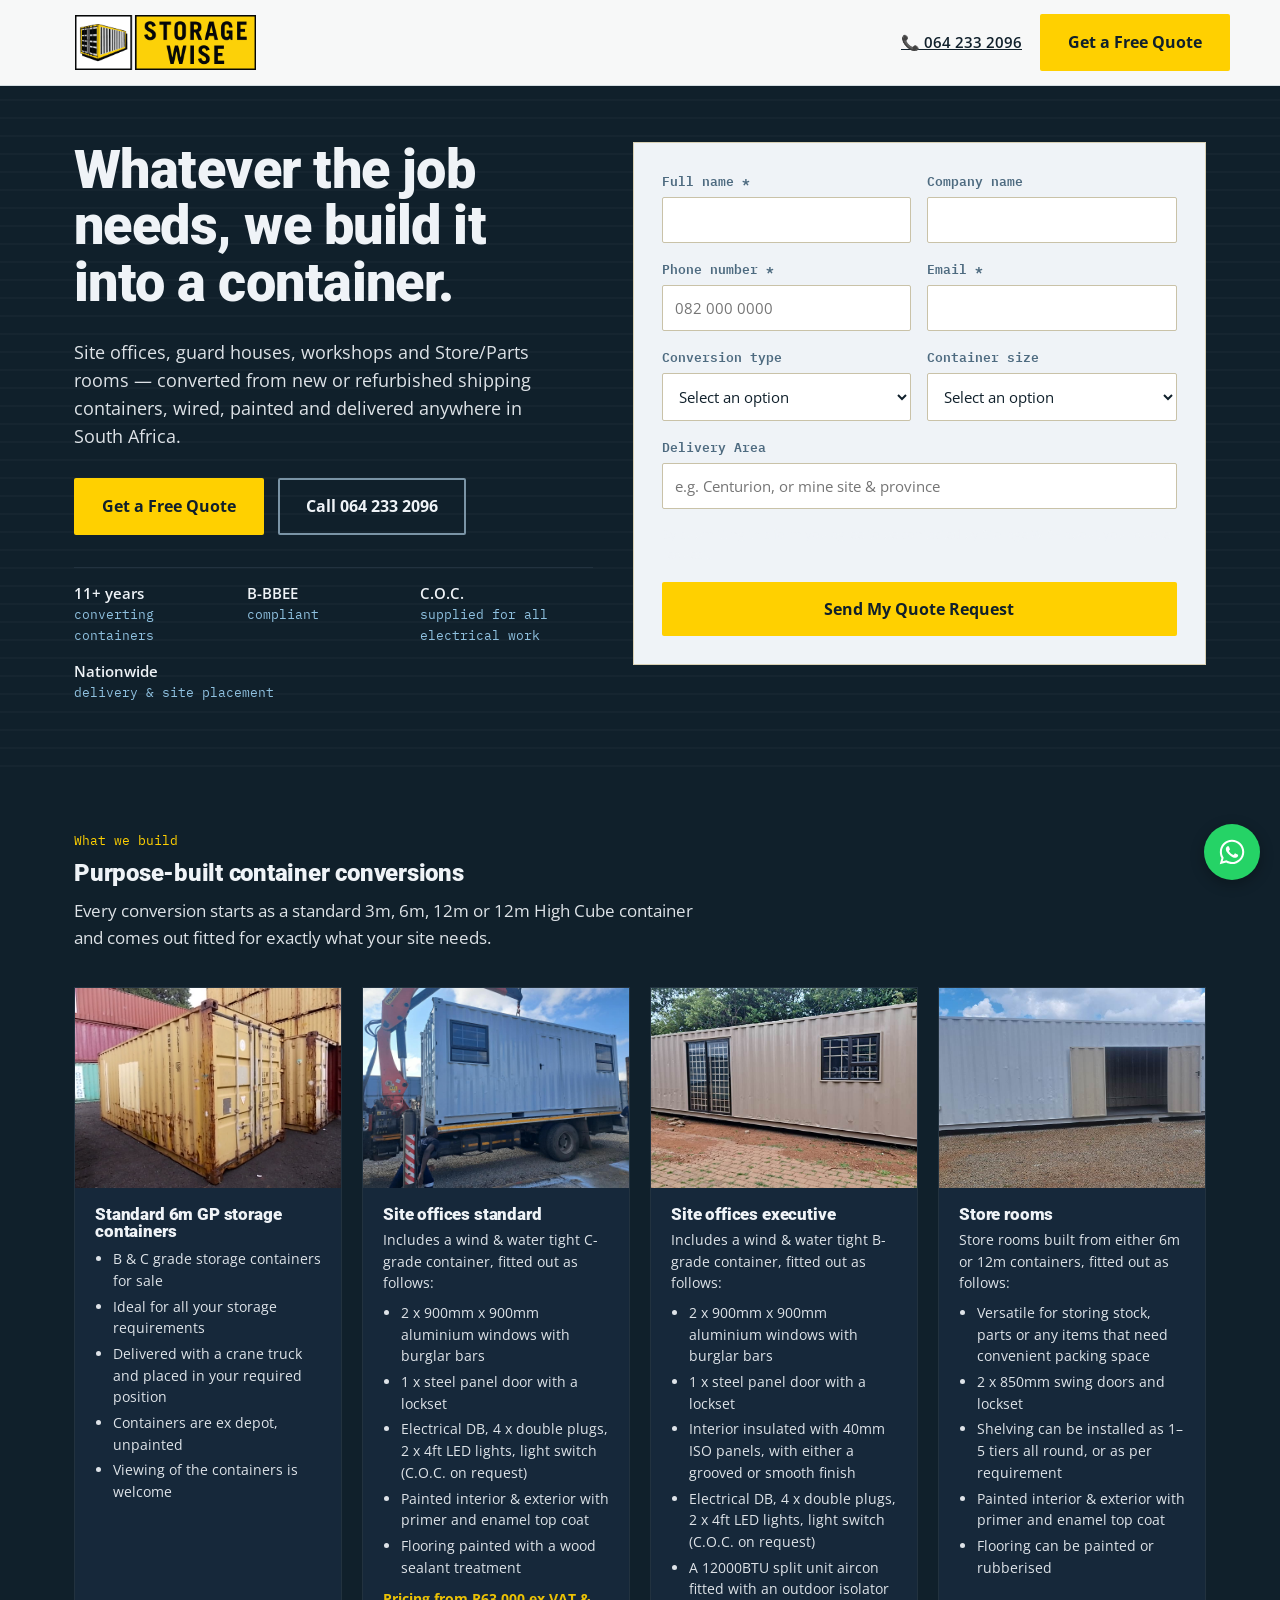
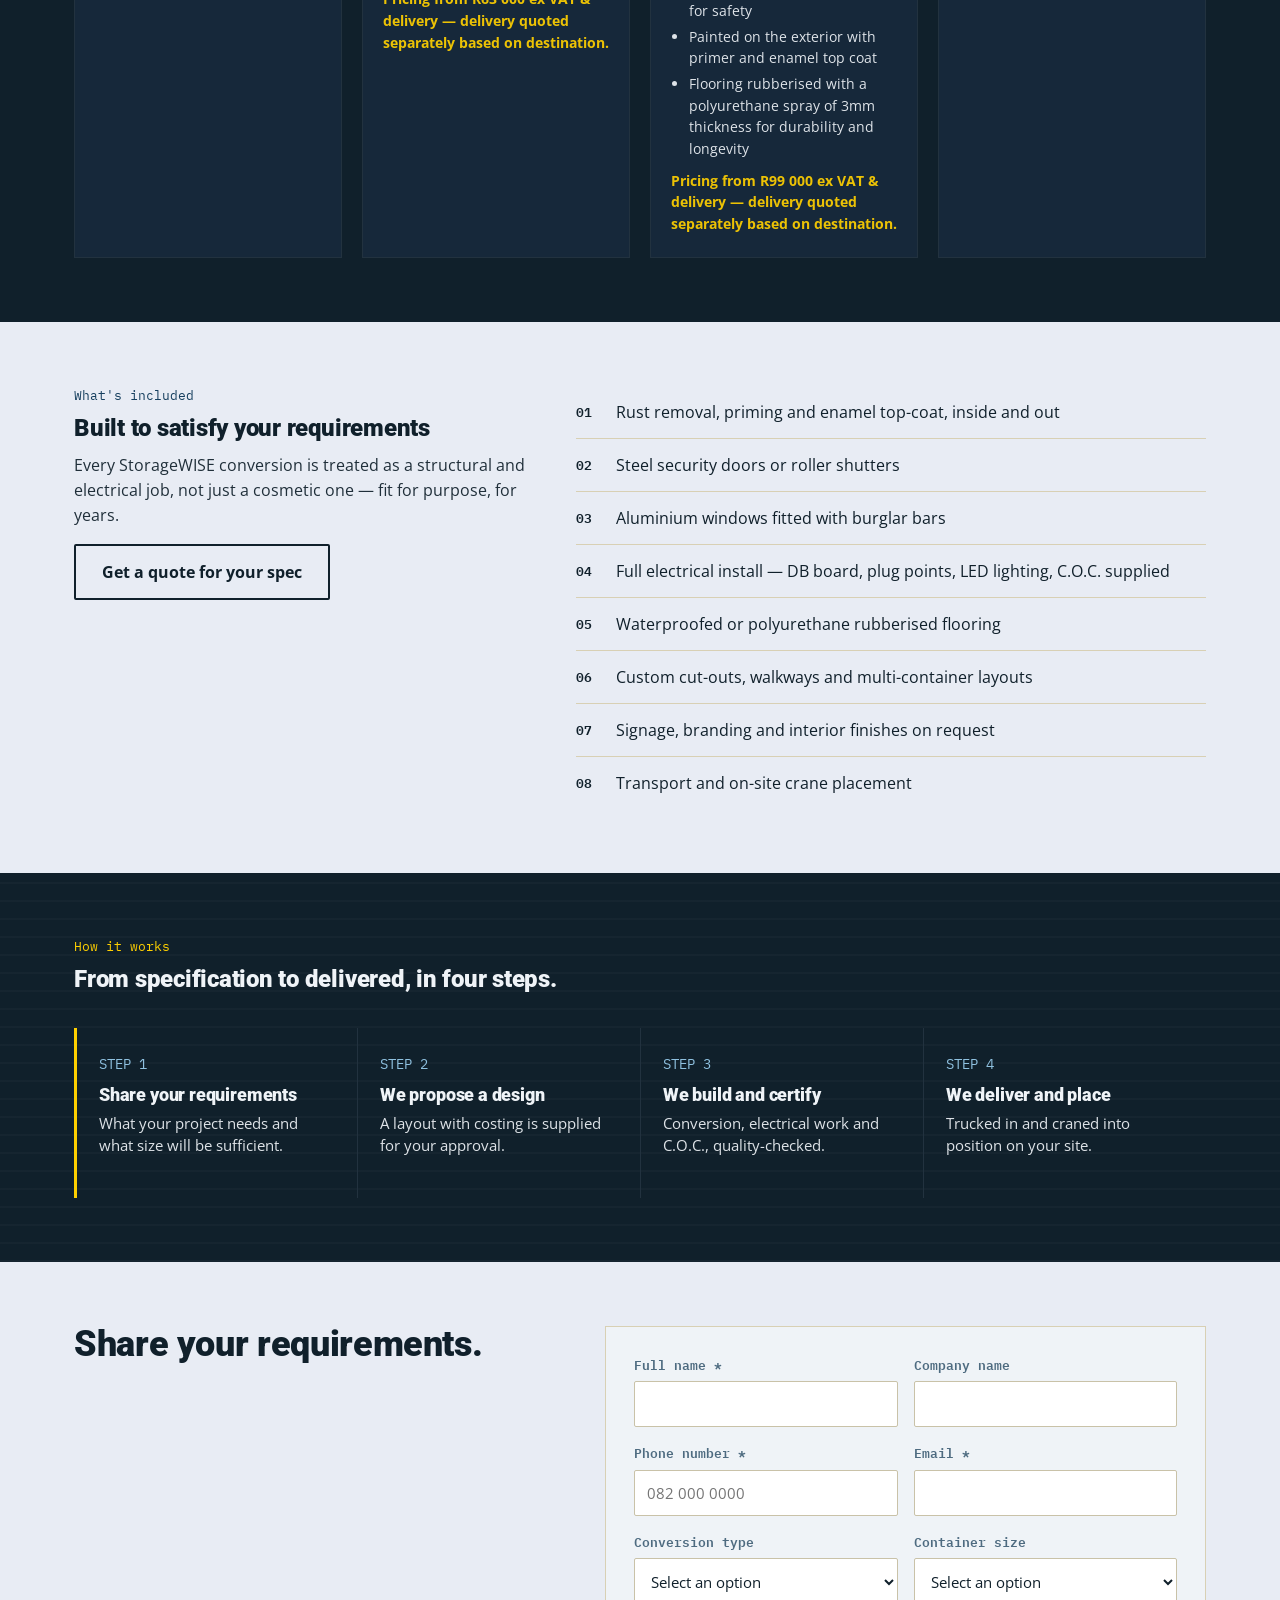
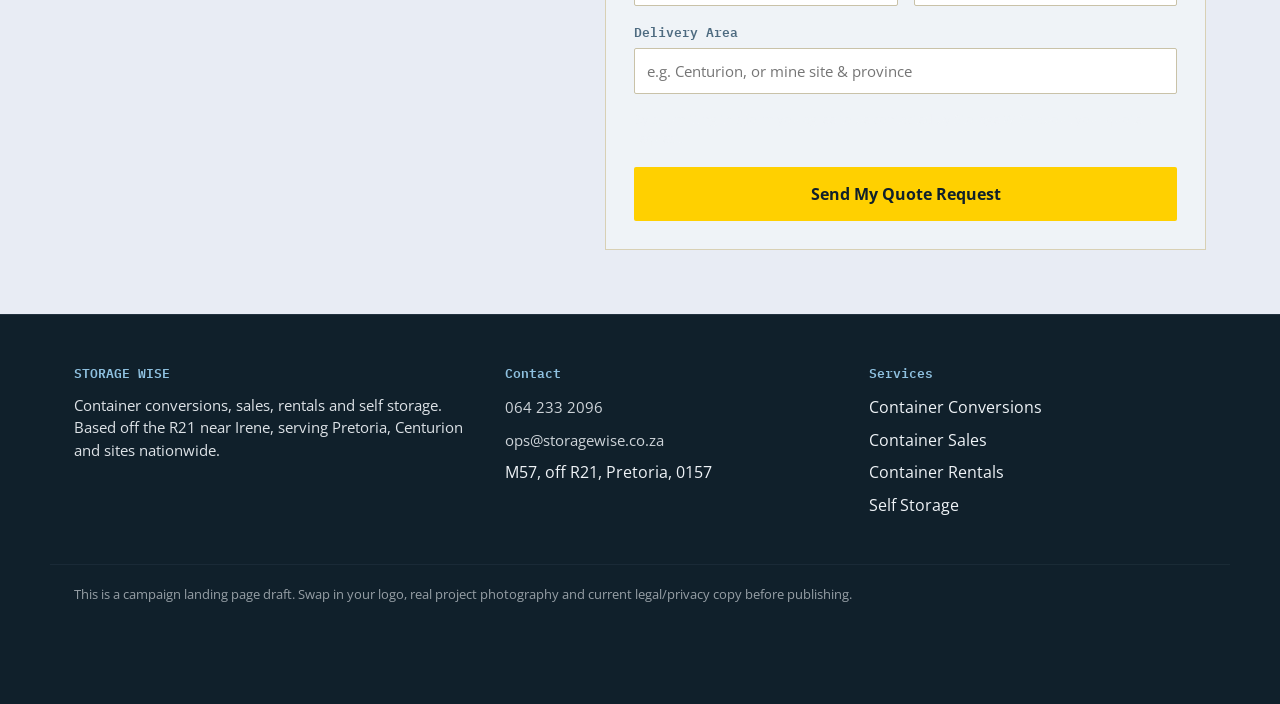
==== index.html @ 3b01842b "Trim meta description to 150 characters Keeps it within Google's display limit.  Co-Authored-By: Cla" ====
<!DOCTYPE html>
<html lang="en">
<head>
<meta charset="UTF-8">
<meta name="viewport" content="width=device-width, initial-scale=1.0">
<title>Container Conversions Pretoria & Nationwide | Storage WISE</title>
<meta name="description" content="Site offices, guard houses, workshops and Store/Parts rooms converted from shipping containers, wired, painted and delivered anywhere in South Africa.">

<!-- ============================================================
  GOOGLE ADS CONVERSION TRACKING — placeholder
  Replace AW-CONVERSION_ID / AW-CONVERSION_ID/LABEL with your real
  Google Ads tag before publishing. See fireConversion() in js/script.js.
============================================================= -->
<!--
<script async src="https://www.googletagmanager.com/gtag/js?id=AW-CONVERSION_ID"></script>
<script>
  window.dataLayer = window.dataLayer || [];
  function gtag(){dataLayer.push(arguments);}
  gtag('js', new Date());
  gtag('config', 'AW-CONVERSION_ID');
</script>
-->

<link rel="preconnect" href="https://fonts.googleapis.com">
<link rel="preconnect" href="https://fonts.gstatic.com" crossorigin>
<link href="https://fonts.googleapis.com/css2?family=Roboto:wght@400;700;900&family=Open+Sans:wght@400;500;600;700&family=IBM+Plex+Mono:wght@500;600&display=swap" rel="stylesheet">
<link rel="stylesheet" href="css/style.css">

<!-- Google Tag Manager -->
<script>(function(w,d,s,l,i){w[l]=w[l]||[];w[l].push({'gtm.start':
new Date().getTime(),event:'gtm.js'});var f=d.getElementsByTagName(s)[0],
j=d.createElement(s),dl=l!='dataLayer'?'&l='+l:'';j.async=true;j.src=
'https://www.googletagmanager.com/gtm.js?id='+i+dl;f.parentNode.insertBefore(j,f);
})(window,document,'script','dataLayer','GTM-NN87W8DM');</script>
<!-- End Google Tag Manager -->
</head>
<body>
<!-- Google Tag Manager (noscript) -->
<noscript><iframe src="https://www.googletagmanager.com/ns.html?id=GTM-NN87W8DM"
height="0" width="0" style="display:none;visibility:hidden"></iframe></noscript>
<!-- End Google Tag Manager (noscript) -->

<header>
  <div class="container nav-row">
    <img class="logo-img" src="assets/logo.webp" alt="Storage WISE" width="265" height="80">
    <div class="nav-actions">
      <a class="tel-link" href="tel:+27642332096">📞 064 233 2096</a>
      <a class="btn btn-primary" href="#quote">Get a Free Quote</a>
    </div>
  </div>
</header>

<main>
  <!-- ============ HERO ============ -->
  <section class="hero steel-texture">
    <div class="container hero-grid">
      <div>
        <h1>Whatever the job needs, we build it into a container.</h1>
        <p class="hero-sub">Site offices, guard houses, workshops and Store/Parts rooms — converted from new or refurbished shipping containers, wired, painted and delivered anywhere in South Africa.</p>
        <div class="hero-ctas">
          <a class="btn btn-primary" href="#quote">Get a Free Quote</a>
          <a class="btn btn-outline" href="tel:+27642332096">Call 064 233 2096</a>
        </div>
        <div class="trust-strip">
          <div class="trust-item"><strong>11+ years</strong>converting containers</div>
          <div class="trust-item"><strong>B-BBEE</strong>compliant</div>
          <div class="trust-item"><strong>C.O.C.</strong>supplied for all electrical work</div>
          <div class="trust-item"><strong>Nationwide</strong>delivery & site placement</div>
        </div>
      </div>

      <div class="hero-fade hero-form-wrap">
        <div class="form-card">
          <div id="formNotice-hero" class="form-notice" role="alert"></div>

          <form id="quoteForm-hero" class="quote-form" novalidate>
            <div class="form-row two">
              <div>
                <label for="fullName-hero">Full name *</label>
                <input type="text" id="fullName-hero" name="fullName" required autocomplete="name">
                <div class="field-error">Please enter your name.</div>
              </div>
              <div>
                <label for="company-hero">Company name</label>
                <input type="text" id="company-hero" name="company" autocomplete="organization">
              </div>
            </div>

            <div class="form-row two">
              <div>
                <label for="phone-hero">Phone number *</label>
                <input type="tel" id="phone-hero" name="phone" required autocomplete="tel" placeholder="082 000 0000">
                <div class="field-error">Please enter a phone number.</div>
              </div>
              <div>
                <label for="email-hero">Email *</label>
                <input type="email" id="email-hero" name="email" required autocomplete="email">
                <div class="field-error">Please enter a valid email address.</div>
              </div>
            </div>

            <div class="form-row two">
              <div>
                <label for="conversionType-hero">Conversion type</label>
                <select id="conversionType-hero" name="conversionType">
                  <option value="">Select an option</option>
                  <option>Site Office</option>
                  <option>Ablution Block</option>
                  <option>Guard House</option>
                  <option>Accommodation Unit</option>
                  <option>Workshop / Store Room</option>
                  <option>Shop / Kiosk</option>
                  <option>Other / Not sure yet</option>
                </select>
              </div>
              <div>
                <label for="containerSize-hero">Container size</label>
                <select id="containerSize-hero" name="containerSize">
                  <option value="">Select an option</option>
                  <option>3m</option>
                  <option>6m</option>
                  <option>12m</option>
                  <option>12m High Cube</option>
                  <option>Not sure yet</option>
                </select>
              </div>
            </div>

            <div class="form-row">
              <div>
                <label for="location-hero">Delivery Area</label>
                <input type="text" id="location-hero" name="location" placeholder="e.g. Centurion, or mine site & province">
              </div>
            </div>

            <p class="form-consent">By submitting this form you agree to be contacted by Storage WISE about your quote request.</p>
            <button type="submit" id="quoteSubmitBtn-hero" class="btn btn-primary btn-block">Send My Quote Request</button>
          </form>
        </div>
      </div>
    </div>
  </section>

  <!-- ============ WHAT WE CONVERT ============ -->
  <section id="conversions">
    <div class="container">
      <div class="section-head">
        <span class="eyebrow-note">What we build</span>
        <h2>Purpose-built container conversions</h2>
        <p>Every conversion starts as a standard 3m, 6m, 12m or 12m High Cube container and comes out fitted for exactly what your site needs.</p>
      </div>
    </div>
    <div class="container">
      <div class="work-grid">
        <div class="work-card">
          <div class="work-thumb">
            <img src="assets/work-standard-gp-containers.jpg" alt="Two standard 20ft GP shipping containers in unpainted, ex-depot condition on a storage yard" loading="lazy">
          </div>
          <div class="work-body">
            <h3>Standard 6m GP storage containers</h3>
            <ul>
              <li>B & C grade storage containers for sale</li>
              <li>Ideal for all your storage requirements</li>
              <li>Delivered with a crane truck and placed in your required position</li>
              <li>Containers are ex depot, unpainted</li>
              <li>Viewing of the containers is welcome</li>
            </ul>
          </div>
        </div>
        <div class="work-card">
          <div class="work-thumb">
            <img src="assets/work-site-office-standard.jpg" alt="White painted shipping container site office being lifted off a delivery truck by a crane" loading="lazy">
          </div>
          <div class="work-body">
            <h3>Site offices standard</h3>
            <p>Includes a wind & water tight C-grade container, fitted out as follows:</p>
            <ul>
              <li>2 x 900mm x 900mm aluminium windows with burglar bars</li>
              <li>1 x steel panel door with a lockset</li>
              <li>Electrical DB, 4 x double plugs, 2 x 4ft LED lights, light switch (C.O.C. on request)</li>
              <li>Painted interior & exterior with primer and enamel top coat</li>
              <li>Flooring painted with a wood sealant treatment</li>
            </ul>
            <p class="work-price">Pricing from R63 000 ex VAT & delivery — delivery quoted separately based on destination.</p>
          </div>
        </div>
        <div class="work-card">
          <div class="work-thumb">
            <img src="assets/work-12m-site-office-executive.jpg" alt="Painted 12m shipping container site office with sliding patio doors and barred windows" loading="lazy">
          </div>
          <div class="work-body">
            <h3>Site offices executive</h3>
            <p>Includes a wind & water tight B-grade container, fitted out as follows:</p>
            <ul>
              <li>2 x 900mm x 900mm aluminium windows with burglar bars</li>
              <li>1 x steel panel door with a lockset</li>
              <li>Interior insulated with 40mm ISO panels, with either a grooved or smooth finish</li>
              <li>Electrical DB, 4 x double plugs, 2 x 4ft LED lights, light switch (C.O.C. on request)</li>
              <li>A 12000BTU split unit aircon fitted with an outdoor isolator for safety</li>
              <li>Painted on the exterior with primer and enamel top coat</li>
              <li>Flooring rubberised with a polyurethane spray of 3mm thickness for durability and longevity</li>
            </ul>
            <p class="work-price">Pricing from R99 000 ex VAT & delivery — delivery quoted separately based on destination.</p>
          </div>
        </div>
        <div class="work-card">
          <div class="work-thumb">
            <img src="assets/work-store-rooms.jpg" alt="Shipping container store room with double swing doors open, showing the empty interior" loading="lazy">
          </div>
          <div class="work-body">
            <h3>Store rooms</h3>
            <p>Store rooms built from either 6m or 12m containers, fitted out as follows:</p>
            <ul>
              <li>Versatile for storing stock, parts or any items that need convenient packing space</li>
              <li>2 x 850mm swing doors and lockset</li>
              <li>Shelving can be installed as 1–5 tiers all round, or as per requirement</li>
              <li>Painted interior & exterior with primer and enamel top coat</li>
              <li>Flooring can be painted or rubberised</li>
            </ul>
          </div>
        </div>
      </div>
    </div>
  </section>

  <!-- ============ WHAT'S INCLUDED ============ -->
  <section class="on-panel">
    <div class="container spec-wrap">
      <div>
        <span class="eyebrow-note">What's included</span>
        <h2>Built to satisfy your requirements</h2>
        <p>Every StorageWISE conversion is treated as a structural and electrical job, not just a cosmetic one — fit for purpose, for years.</p>
        <a class="btn btn-outline-dark" href="#quote">Get a quote for your spec</a>
      </div>
      <ul class="spec-list">
        <li><span class="spec-num">01</span> Rust removal, priming and enamel top-coat, inside and out</li>
        <li><span class="spec-num">02</span> Steel security doors or roller shutters</li>
        <li><span class="spec-num">03</span> Aluminium windows fitted with burglar bars</li>
        <li><span class="spec-num">04</span> Full electrical install — DB board, plug points, LED lighting, C.O.C. supplied</li>
        <li><span class="spec-num">05</span> Waterproofed or polyurethane rubberised flooring</li>
        <li><span class="spec-num">06</span> Custom cut-outs, walkways and multi-container layouts</li>
        <li><span class="spec-num">07</span> Signage, branding and interior finishes on request</li>
        <li><span class="spec-num">08</span> Transport and on-site crane placement</li>
      </ul>
    </div>
  </section>

  <!-- ============ PROCESS ============ -->
  <section class="steel-texture">
    <div class="container">
      <div class="section-head">
        <span class="eyebrow-note">How it works</span>
        <h2>From specification to delivered, in four steps.</h2>
      </div>
    </div>
    <div class="container">
      <div class="process-strip">
        <div class="process-step">
          <span class="process-num">STEP 1</span>
          <h3>Share your requirements</h3>
          <p>What your project needs and what size will be sufficient.</p>
        </div>
        <div class="process-step">
          <span class="process-num">STEP 2</span>
          <h3>We propose a design</h3>
          <p>A layout with costing is supplied for your approval.</p>
        </div>
        <div class="process-step">
          <span class="process-num">STEP 3</span>
          <h3>We build and certify</h3>
          <p>Conversion, electrical work and C.O.C., quality-checked.</p>
        </div>
        <div class="process-step">
          <span class="process-num">STEP 4</span>
          <h3>We deliver and place</h3>
          <p>Trucked in and craned into position on your site.</p>
        </div>
      </div>
    </div>
  </section>

  <!-- ============ LEAD FORM ============ -->
  <section class="quote-section" id="quote">
    <div class="container quote-wrap">
      <div class="quote-copy">
        <h2>Share your requirements.</h2>
      </div>

      <div class="form-card">
        <div id="formNotice" class="form-notice" role="alert"></div>

        <form id="quoteForm" class="quote-form" novalidate>
          <div class="form-row two">
            <div>
              <label for="fullName">Full name *</label>
              <input type="text" id="fullName" name="fullName" required autocomplete="name">
              <div class="field-error">Please enter your name.</div>
            </div>
            <div>
              <label for="company">Company name</label>
              <input type="text" id="company" name="company" autocomplete="organization">
            </div>
          </div>

          <div class="form-row two">
            <div>
              <label for="phone">Phone number *</label>
              <input type="tel" id="phone" name="phone" required autocomplete="tel" placeholder="082 000 0000">
              <div class="field-error">Please enter a phone number.</div>
            </div>
            <div>
              <label for="email">Email *</label>
              <input type="email" id="email" name="email" required autocomplete="email">
              <div class="field-error">Please enter a valid email address.</div>
            </div>
          </div>

          <div class="form-row two">
            <div>
              <label for="conversionType">Conversion type</label>
              <select id="conversionType" name="conversionType">
                <option value="">Select an option</option>
                <option>Site Office</option>
                <option>Ablution Block</option>
                <option>Guard House</option>
                <option>Accommodation Unit</option>
                <option>Workshop / Store Room</option>
                <option>Shop / Kiosk</option>
                <option>Other / Not sure yet</option>
              </select>
            </div>
            <div>
              <label for="containerSize">Container size</label>
              <select id="containerSize" name="containerSize">
                <option value="">Select an option</option>
                <option>3m</option>
                <option>6m</option>
                <option>12m</option>
                <option>12m High Cube</option>
                <option>Not sure yet</option>
              </select>
            </div>
          </div>

          <div class="form-row">
            <div>
              <label for="location">Delivery Area</label>
              <input type="text" id="location" name="location" placeholder="e.g. Centurion, or mine site & province">
            </div>
          </div>

          <p class="form-consent">By submitting this form you agree to be contacted by Storage WISE about your quote request.</p>
          <button type="submit" id="quoteSubmitBtn" class="btn btn-primary btn-block">Send My Quote Request</button>
        </form>
      </div>
    </div>
  </section>
</main>

<footer>
  <div class="container foot-grid">
    <div>
      <h4>STORAGE WISE</h4>
      <p>Container conversions, sales, rentals and self storage. Based off the R21 near Irene, serving Pretoria, Centurion and sites nationwide.</p>
    </div>
    <div>
      <h4>Contact</h4>
      <ul class="foot-links">
        <li><a href="tel:+27642332096">064 233 2096</a></li>
        <li><a href="mailto:ops@storagewise.co.za">ops@storagewise.co.za</a></li>
        <li>M57, off R21, Pretoria, 0157</li>
      </ul>
    </div>
    <div>
      <h4>Services</h4>
      <ul class="foot-links">
        <li>Container Conversions</li>
        <li>Container Sales</li>
        <li>Container Rentals</li>
        <li>Self Storage</li>
      </ul>
    </div>
  </div>
  <div class="container foot-bottom">
    This is a campaign landing page draft. Swap in your logo, real project photography and current legal/privacy copy before publishing.
  </div>
</footer>

<div class="mobile-bar">
  <a class="call" href="tel:+27642332096">📞 Call Now</a>
  <a class="quote" href="#quote">Get a Free Quote</a>
</div>

<a class="whatsapp-float" href="https://wa.me/27642332096" target="_blank" rel="noopener" aria-label="Chat with us on WhatsApp">
  <svg viewBox="0 0 448 512" xmlns="http://www.w3.org/2000/svg" aria-hidden="true"><path fill="#fff" d="M380.9 97.1C339 55.1 283.2 32 223.9 32c-122.4 0-222 99.6-222 222 0 39.1 10.2 77.3 29.6 111L0 480l117.7-30.9c32.4 17.7 68.9 27 106.1 27h.1c122.3 0 224.1-99.6 224.1-222 0-59.3-25.2-115-67.1-157zm-157 341.6c-33.2 0-65.7-8.9-94-25.7l-6.7-4-69.8 18.3L72 359.2l-4.4-7c-18.5-29.4-28.2-63.3-28.2-98.2 0-101.7 82.8-184.5 184.6-184.5 49.3 0 95.6 19.2 130.4 54.1 34.8 34.9 56.2 81.2 56.1 130.5 0 101.8-84.9 184.6-186.6 184.6zm101.2-138.2c-5.5-2.8-32.8-16.2-37.9-18-5.1-1.9-8.8-2.8-12.5 2.8-3.7 5.6-14.3 18-17.6 21.8-3.2 3.7-6.5 4.2-12 1.4-32.6-16.3-54-29.1-75.5-66-5.7-9.8 5.7-9.1 16.3-30.3 1.8-3.7 .9-6.9-.5-9.7-1.4-2.8-12.5-30.1-17.1-41.2-4.5-10.8-9.1-9.3-12.5-9.5-3.2-.2-6.9-.2-10.6-.2-3.7 0-9.7 1.4-14.8 6.9-5.1 5.6-19.4 19-19.4 46.3 0 27.3 19.9 53.7 22.6 57.4 2.8 3.7 39.1 59.7 94.8 83.8 35.2 15.2 49 16.5 66.6 13.9 10.7-1.6 32.8-13.4 37.4-26.4 4.6-13 4.6-24.1 3.2-26.4-1.3-2.5-5-3.9-10.5-6.6z"/></svg>
</a>

<script src="js/script.js"></script>

</body>
</html>
---- css/style.css ----
:root{
  --ink:#10202B;
  --ink-2:#16283A;
  --steel:#4E6B80;
  --steel-line:#7A94A6;
  --panel:#E8ECF4;
  --panel-2:#D5DEE2;
  --brand:#FFD000;
  --brand-dark:#163F5E;
  --error:#B3261E;
  --line-dark:#22323F;
  --accent:#8FC1E0;
  --cream:#EFF3F7;
  --ok:#3C7A4E;
  --font-display:'Roboto', sans-serif;
  --font-body:'Open Sans', sans-serif;
  --font-mono:'IBM Plex Mono', monospace;
  --radius:2px;
}
*{box-sizing:border-box;}
html{scroll-behavior:smooth;}
@media (prefers-reduced-motion: reduce){
  html{scroll-behavior:auto;}
  *{animation-duration:0.001ms !important; animation-iteration-count:1 !important; transition-duration:0.001ms !important;}
}
body{
  margin:0;
  background:var(--ink);
  color:var(--cream);
  font-family:var(--font-body);
  line-height:1.55;
  -webkit-font-smoothing:antialiased;
}
img,svg{max-width:100%; display:block;}
a{color:inherit;}
h1,h2,h3{
  font-family:var(--font-display);
  font-weight:900;
  line-height:1.05;
  letter-spacing:-0.01em;
  margin:0 0 0.5em;
  color:var(--cream);
}
p{margin:0 0 1em; color:var(--cream); opacity:0.92;}
.container{max-width:1180px; margin:0 auto; padding:0 24px;}
.dark p{color:var(--cream);}
.on-panel h1,.on-panel h2,.on-panel h3,.on-panel p,.on-panel li,.on-panel label,.on-panel span{color:var(--ink);}
.on-panel{background:var(--panel); color:var(--ink);}

.steel-texture{
  background-image:
    repeating-linear-gradient(0deg, rgba(255,255,255,0.025) 0 2px, transparent 2px 18px);
}

.mono{font-family:var(--font-mono); letter-spacing:0.01em;}
.btn{
  display:inline-flex; align-items:center; justify-content:center; gap:8px;
  font-family:var(--font-body); font-weight:700; font-size:16px;
  padding:14px 26px; border-radius:var(--radius); border:2px solid transparent;
  cursor:pointer; text-decoration:none; transition:transform .12s ease, background .15s ease;
}
.btn:active{transform:translateY(1px);}
.btn:disabled{opacity:0.65; cursor:not-allowed;}
.btn-primary{background:var(--brand); color:var(--ink);}
.btn-primary:hover{background:#E6B800; color:var(--ink);}
.btn-outline{background:transparent; color:var(--cream); border-color:var(--steel-line);}
.btn-outline:hover{border-color:var(--accent); color:var(--accent);}
.btn-outline-dark{background:transparent; color:var(--ink); border-color:var(--ink);}
.btn-outline-dark:hover{background:var(--ink); color:var(--cream);}
.btn-block{width:100%;}

/* ---------- header ---------- */
header{
  position:sticky; top:0; z-index:50;
  background:rgba(255,255,255,0.97); backdrop-filter:blur(6px);
  border-bottom:1px solid var(--panel-2);
  box-shadow:0 1px 0 rgba(16,32,43,0.04);
}
.nav-row{display:flex; align-items:center; justify-content:space-between; padding:14px 0;}
.logo-img{height:54.74px; width:auto; display:block; padding-left:25px;}
.nav-actions{display:flex; align-items:center; gap:18px;}
.tel-link{display:none; font-weight:600; font-size:15px; white-space:nowrap; color:var(--ink);}
@media(min-width:720px){ .tel-link{display:inline-flex; align-items:center; gap:8px;} }

/* ---------- hero ---------- */
.hero{padding:56px 0 64px; position:relative; overflow:hidden;}
.hero-grid{display:grid; grid-template-columns:1fr; gap:40px; align-items:start;}
@media(min-width:900px){ .hero-grid{grid-template-columns:0.95fr 1.05fr; gap:40px;} }
.hero h1{font-size:clamp(32px,5vw,54px); max-width:14ch;}
.hero-sub{font-size:18px; max-width:46ch; margin-bottom:28px;}
.hero-ctas{display:flex; flex-wrap:wrap; gap:14px; margin-bottom:32px;}
.trust-strip{display:flex; flex-wrap:wrap; gap:0; border-top:1px solid var(--line-dark);}
.trust-item{
  flex:1 1 150px; padding:14px 16px 0 0; font-size:13px; color:var(--accent);
  font-family:var(--font-mono); text-transform:none;
}
.trust-item strong{display:block; color:var(--cream); font-family:var(--font-body); font-size:15px; font-weight:600;}

.hero-fade{opacity:0; animation:fadein .8s ease forwards .1s;}
.hero-form-wrap .form-card{margin:0;}
.hero-form-wrap .form-card h3{color:var(--ink);}
@keyframes fadein{ to{ opacity:1; } }

/* ---------- section basics ---------- */
section{padding:64px 0;}
.section-head{max-width:640px; margin-bottom:36px;}
.section-head p{font-size:17px;}
.eyebrow-note{font-family:var(--font-mono); font-size:13px; color:var(--brand); display:block; margin-bottom:10px;}
.on-panel .eyebrow-note{color:var(--brand-dark);}

/* ---------- spec / included ---------- */
.spec-wrap{display:grid; grid-template-columns:1fr; gap:36px;}
@media(min-width:860px){ .spec-wrap{grid-template-columns:0.85fr 1.15fr;} }
.spec-list{list-style:none; margin:0; padding:0; display:grid; gap:0;}
.spec-list li{
  display:flex; gap:14px; align-items:flex-start;
  padding:14px 0; border-bottom:1px solid #d8d0b4;
  font-size:15.5px;
}
.spec-list li:last-child{border-bottom:none;}
.spec-num{font-family:var(--font-mono); color:var(--brand-dark); font-weight:600; font-size:13px; min-width:26px; padding-top:2px;}

/* ---------- process ---------- */
.process-strip{display:grid; grid-template-columns:1fr; gap:0;}
@media(min-width:800px){ .process-strip{grid-template-columns:repeat(4,1fr);} }
.process-step{
  padding:26px 22px; border-left:3px solid var(--brand);
  border-top:1px solid var(--line-dark);
}
@media(min-width:800px){
  .process-step{border-top:none;}
  .process-step + .process-step{border-left:1px solid var(--line-dark); }
  .process-step:first-child{border-left:3px solid var(--brand);}
}
.process-num{font-family:var(--font-mono); font-size:14px; color:var(--accent); display:block; margin-bottom:10px;}
.process-step h3{font-size:18px; margin-bottom:8px;}
.process-step p{font-size:14.5px;}

/* ---------- recent work ---------- */
.work-grid{display:grid; grid-template-columns:repeat(auto-fit,minmax(240px,1fr)); gap:20px;}
.work-card{background:var(--ink-2); border:1px solid var(--line-dark);}
.work-thumb{aspect-ratio:4/3; position:relative;}
.work-thumb svg{width:100%; height:100%;}
.work-thumb img{width:100%; height:100%; object-fit:cover;}
.work-body{padding:18px 20px 22px;}
.work-body h3{font-size:16.5px; margin-bottom:6px;}
.work-body p{font-size:14px; margin-bottom:0;}
.work-body p + p{margin-top:10px;}
.work-body ul{margin:8px 0 10px; padding-left:18px; font-size:14px;}
.work-body ul li{margin-bottom:4px; opacity:0.92;}
.work-price{color:var(--brand); font-weight:700; font-size:14px !important;}
.work-note{font-size:13px; opacity:0.65; margin-top:22px;}

/* ---------- quote / lead form ---------- */
.quote-section{background:var(--panel); color:var(--ink);}
.quote-wrap{display:grid; grid-template-columns:1fr; gap:40px;}
@media(min-width:900px){ .quote-wrap{grid-template-columns:0.9fr 1.1fr;} }
.quote-copy h2{font-size:clamp(26px,3.4vw,36px); color:var(--ink);}

.form-card{background:var(--cream); border:1px solid #d8d0b4; padding:28px;}
.form-row{display:grid; grid-template-columns:1fr; gap:16px; margin-bottom:16px;}
@media(min-width:560px){ .form-row.two{grid-template-columns:1fr 1fr;} }
label{display:block; font-size:13px; font-weight:600; margin-bottom:6px; font-family:var(--font-mono); color:var(--steel);}
input, select, textarea{
  width:100%; font-family:var(--font-body); font-size:15px; padding:12px 12px;
  border:1.5px solid #c9c2a8; background:#fff; color:var(--ink);
  border-radius:var(--radius);
}
input:focus, select:focus, textarea:focus{outline:2px solid var(--brand); outline-offset:1px; border-color:var(--brand);}
textarea{resize:vertical; min-height:88px;}
.form-consent{font-size:12.5px; opacity:0.75; margin:14px 0 18px;}
.field-error{color:var(--error); font-size:12.5px; margin-top:5px; display:none;}
.invalid{border-color:var(--error) !important;}
.invalid + .field-error{display:block;}
.form-notice{
  display:none; font-size:14px; padding:12px 14px; margin-bottom:16px;
  border-radius:var(--radius); border:1.5px solid var(--error); color:var(--error); background:#fbeceb;
}
/* ---------- thank-you page ---------- */
.thank-you-section{min-height:56vh; display:flex; align-items:center;}
.thank-you-section .container{text-align:center;}
.thank-you-section h1{font-size:clamp(32px,5vw,48px);}
.thank-you-section p{font-size:18px; max-width:46ch; margin:0 auto 32px;}

/* ---------- footer ---------- */
footer{padding:48px 0 100px; border-top:1px solid var(--line-dark);}
.foot-grid{display:grid; grid-template-columns:1fr; gap:26px;}
@media(min-width:700px){ .foot-grid{grid-template-columns:1.2fr 1fr 1fr;} }
.foot-grid h4{font-family:var(--font-mono); font-size:13px; color:var(--accent); margin:0 0 12px; font-weight:600;}
.foot-grid p, .foot-grid a{font-size:14.5px;}
.foot-links{list-style:none; margin:0; padding:0;}
.foot-links li{margin-bottom:8px;}
.foot-links a{text-decoration:none; opacity:0.85;}
.foot-links a:hover{opacity:1; color:var(--accent);}
.foot-bottom{margin-top:38px; padding-top:20px; border-top:1px solid var(--line-dark); font-size:12.5px; opacity:0.6;}

/* ---------- sticky mobile bar ---------- */
.mobile-bar{
  position:fixed; bottom:0; left:0; right:0; z-index:60;
  display:grid; grid-template-columns:1fr 1fr; gap:1px;
  background:var(--line-dark);
}
.mobile-bar a{padding:15px 10px; text-align:center; font-weight:700; font-size:14.5px; text-decoration:none;}
.mobile-bar .call{background:var(--ink-2); color:var(--cream);}
.mobile-bar .quote{background:var(--brand); color:var(--ink);}
@media(min-width:760px){ .mobile-bar{display:none;} }
body{padding-bottom:56px;}
@media(min-width:760px){ body{padding-bottom:0;} }

/* ---------- whatsapp float ---------- */
.whatsapp-float{
  position:fixed; right:20px; bottom:20px; z-index:70;
  width:56px; height:56px; border-radius:50%;
  background:#25D366; display:flex; align-items:center; justify-content:center;
  box-shadow:0 4px 14px rgba(0,0,0,0.3);
  transition:transform .15s ease;
}
.whatsapp-float:hover{ transform:scale(1.06); }
.whatsapp-float svg{width:28px; height:28px;}
@media(max-width:759px){ .whatsapp-float{ right:16px; bottom:76px; width:50px; height:50px;} .whatsapp-float svg{width:25px; height:25px;} }
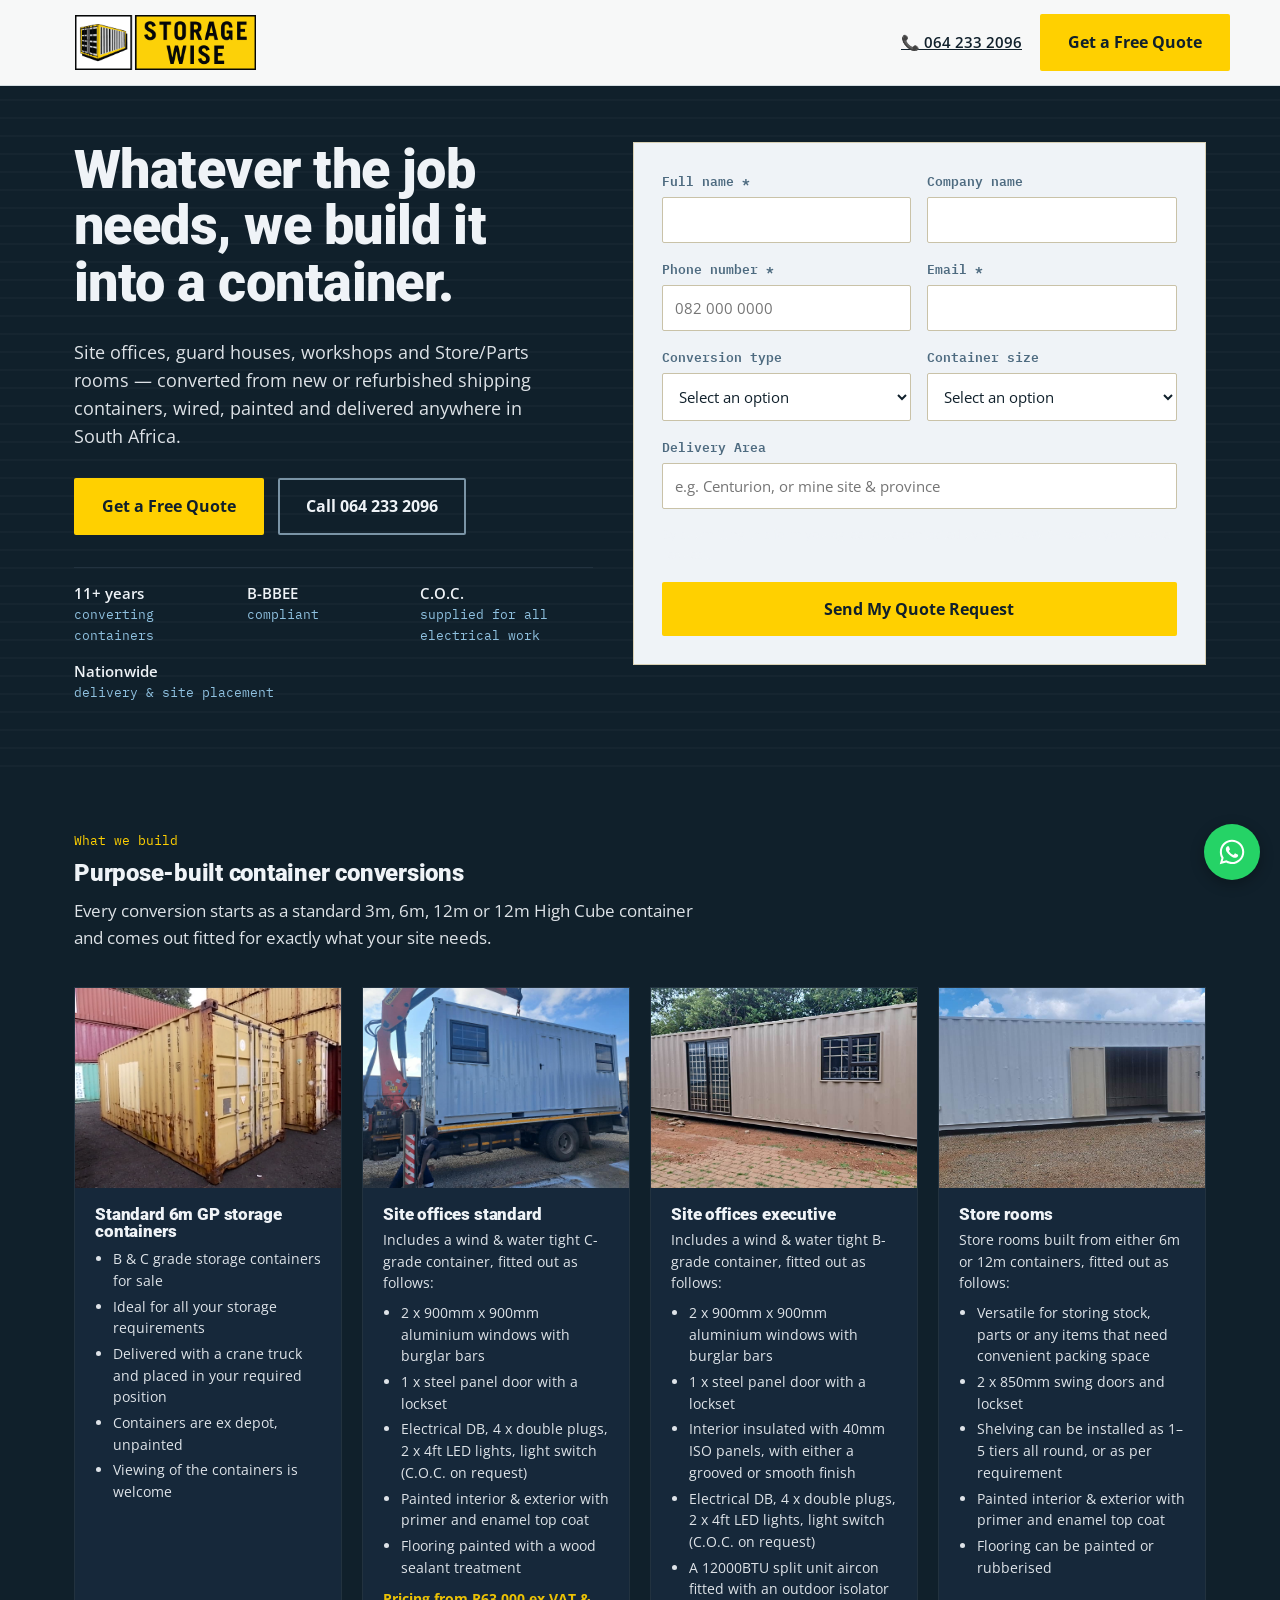
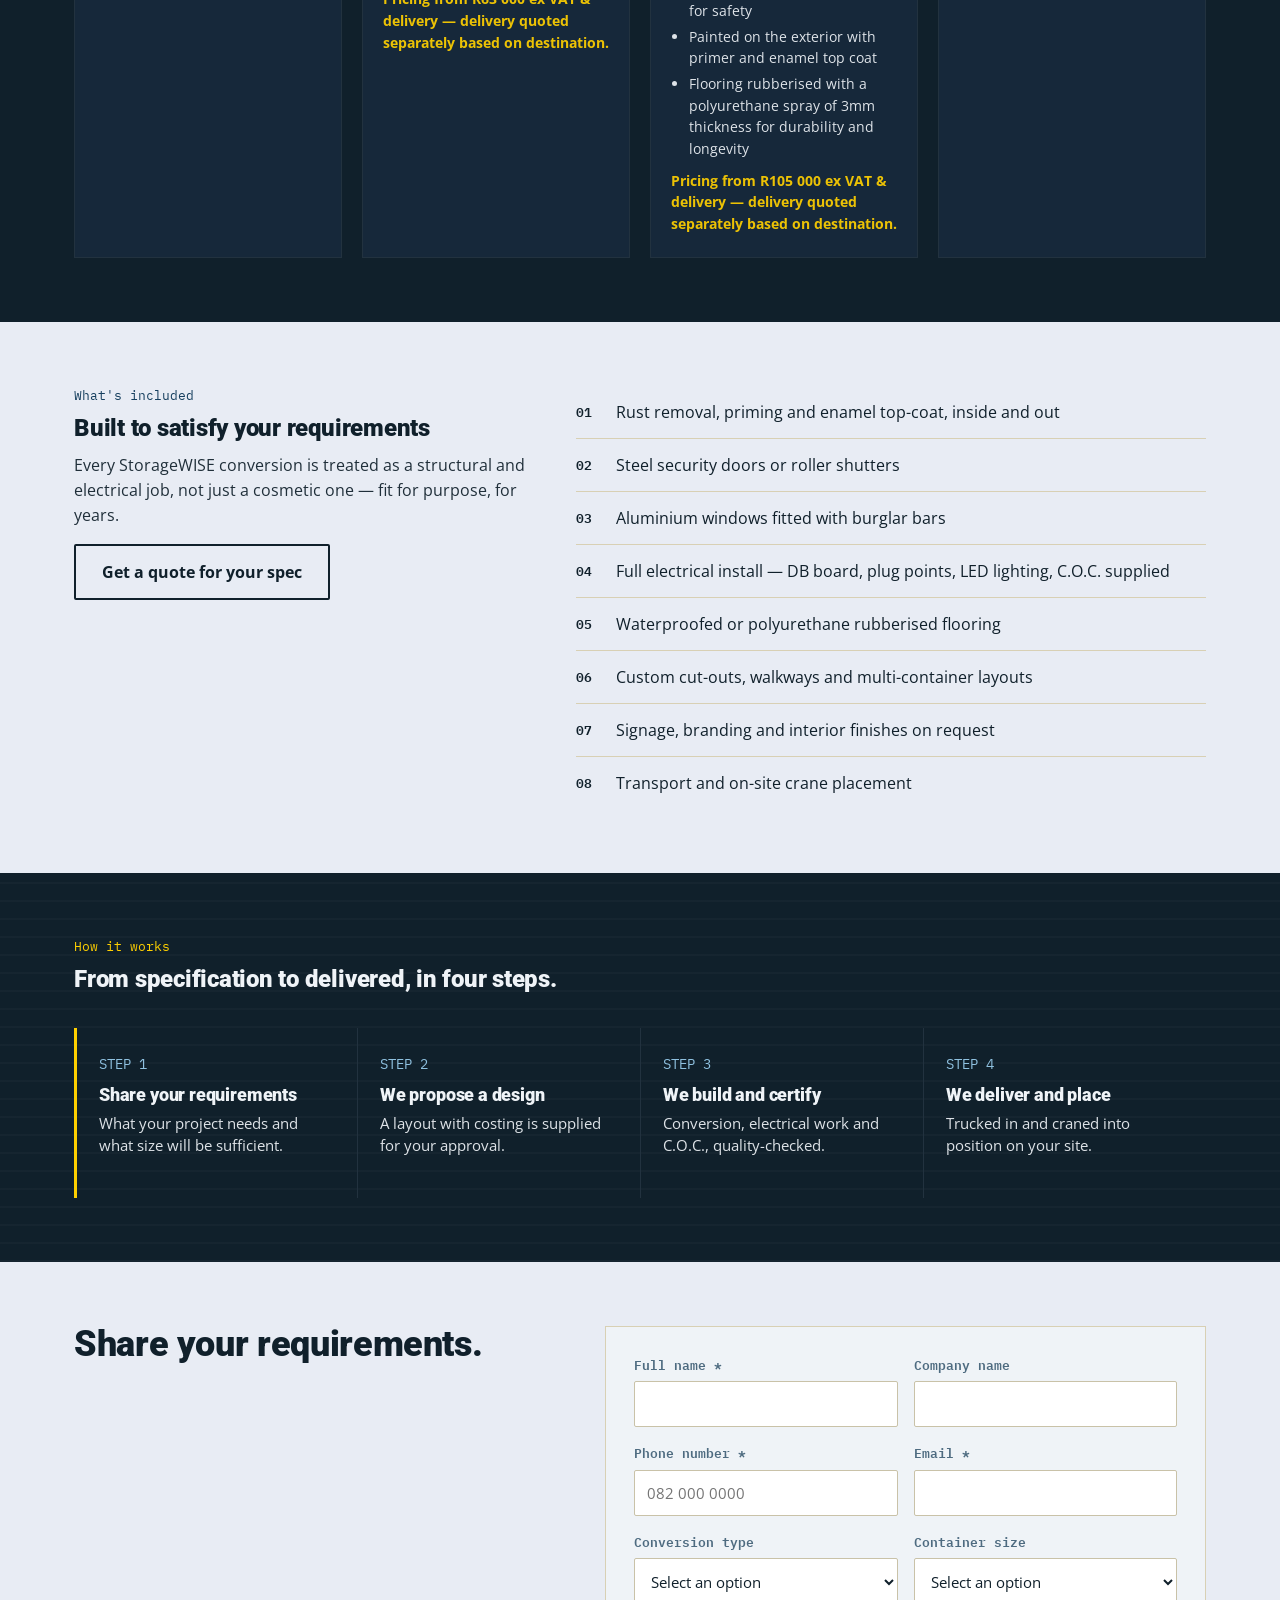
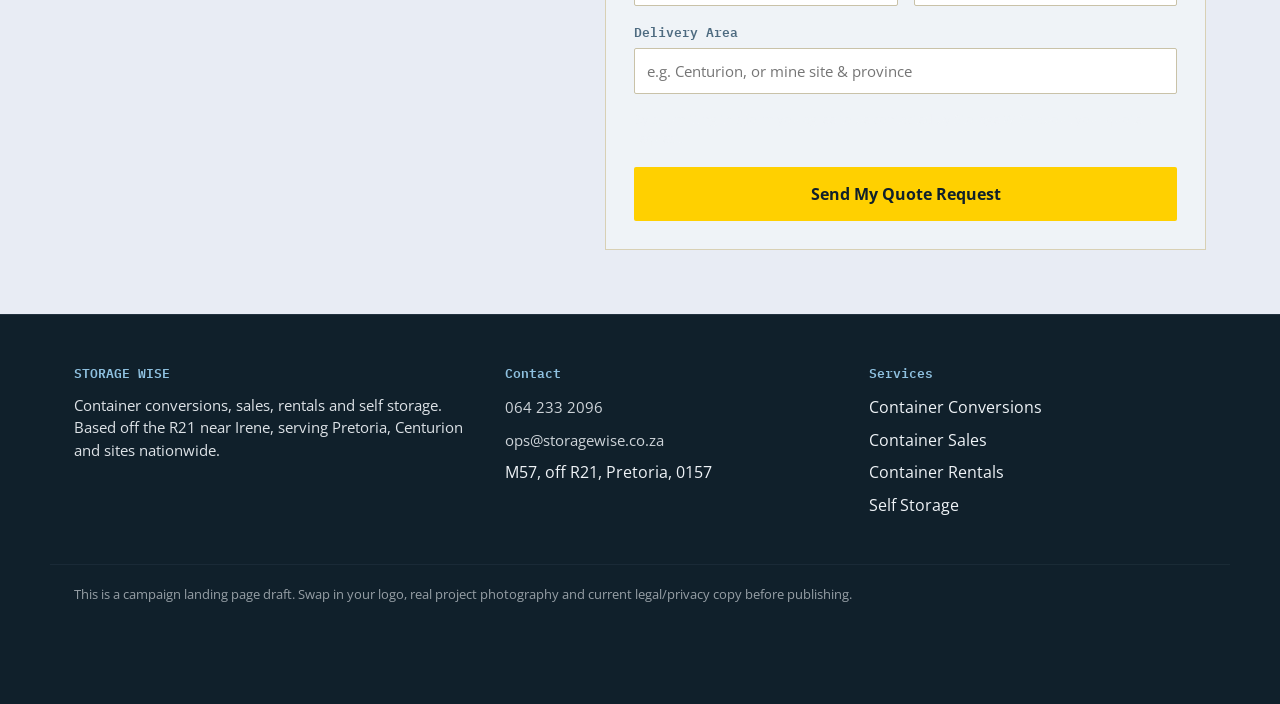
==== commit 5b8ea2f2: "Update Site offices executive pricing to R105 000 ex VAT Co-Authored-By: Claude Sonnet 5.5 <noreply@" ====
--- a/index.html
+++ b/index.html
@@ -200,7 +200,7 @@
               <li>Painted on the exterior with primer and enamel top coat</li>
               <li>Flooring rubberised with a polyurethane spray of 3mm thickness for durability and longevity</li>
             </ul>
-            <p class="work-price">Pricing from R99 000 ex VAT & delivery — delivery quoted separately based on destination.</p>
+            <p class="work-price">Pricing from R105 000 ex VAT & delivery — delivery quoted separately based on destination.</p>
           </div>
         </div>
         <div class="work-card">
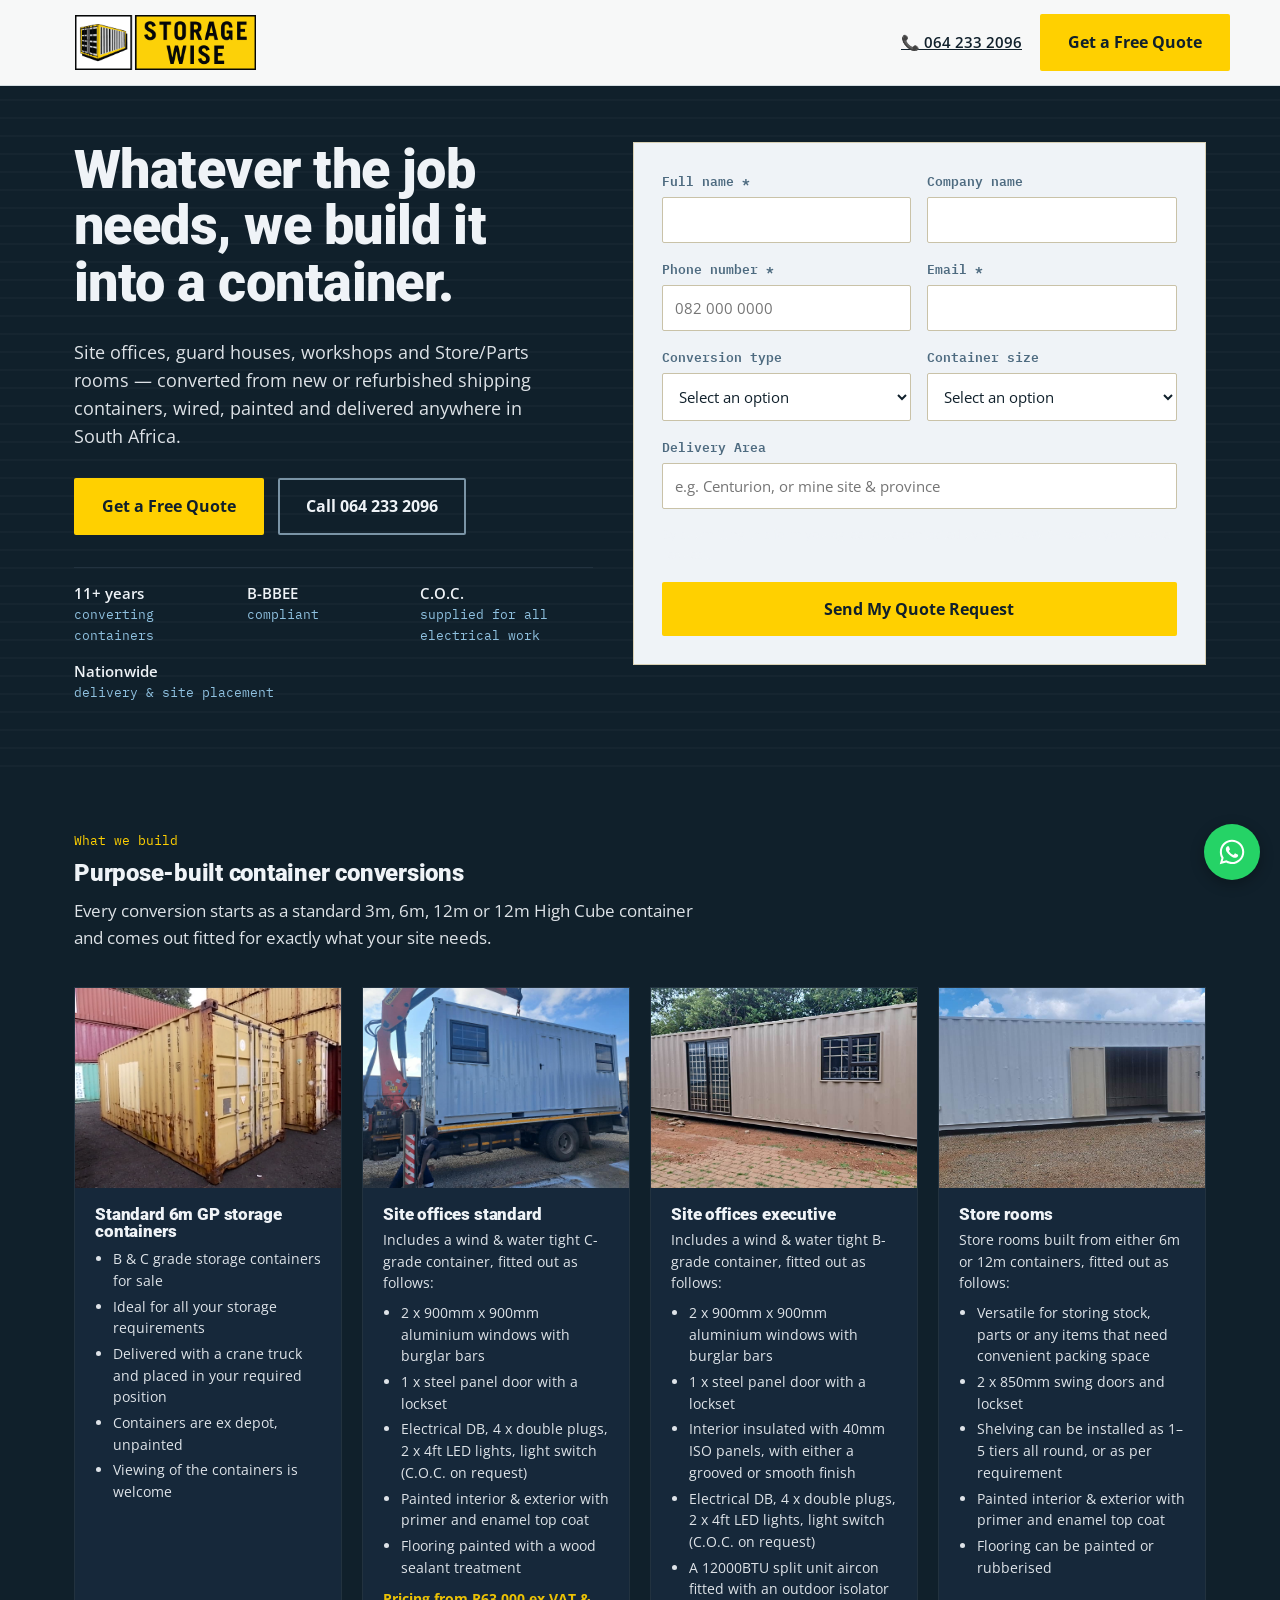
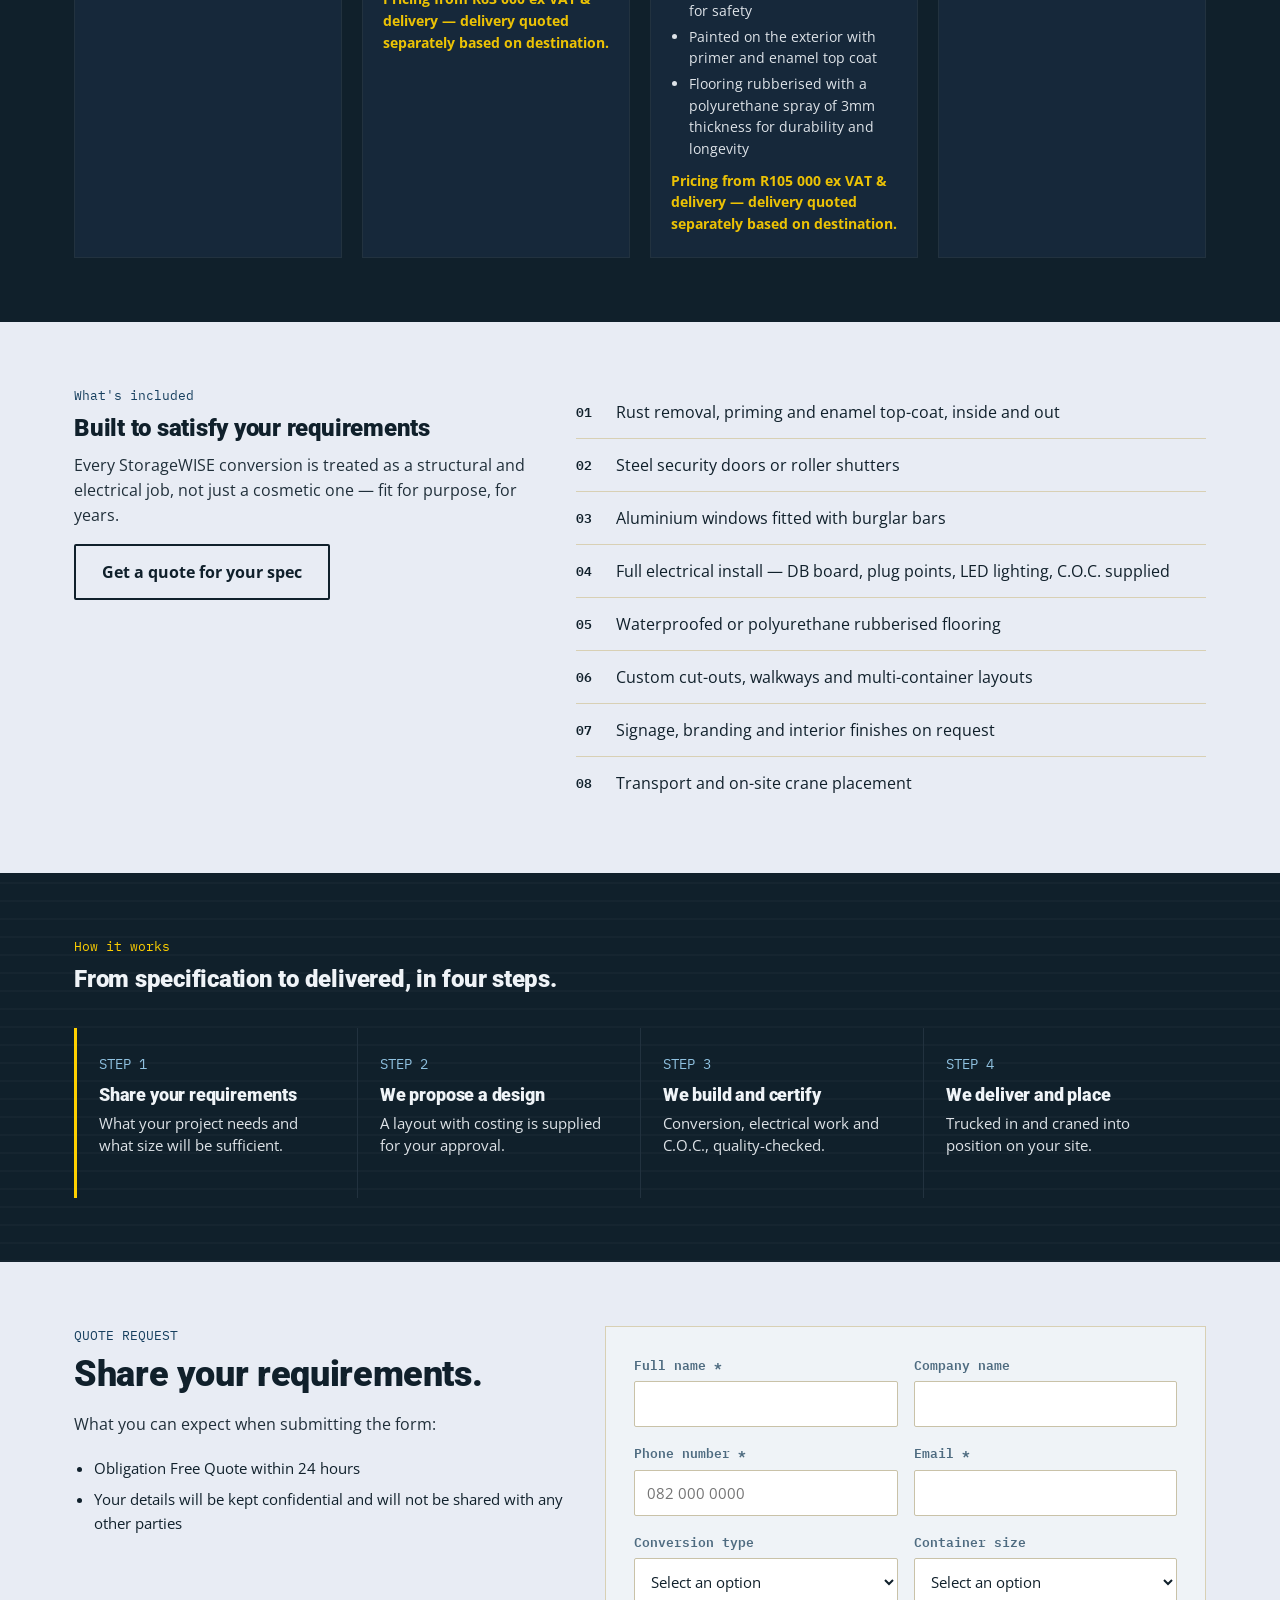
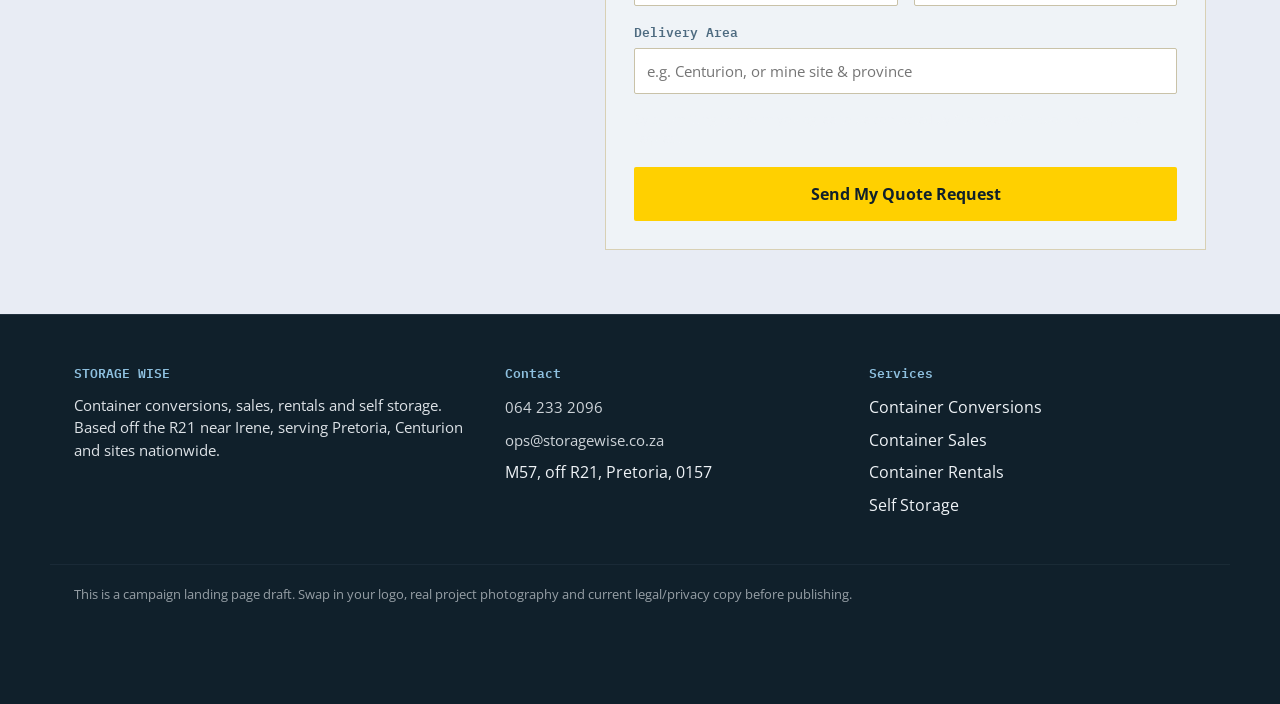
==== commit 3df06f17: "Add QUOTE REQUEST label and expectations list to quote section Adds a small eyebrow label above "Sha" ====
--- a/index.html
+++ b/index.html
@@ -105,11 +105,9 @@
                 <select id="conversionType-hero" name="conversionType">
                   <option value="">Select an option</option>
                   <option>Site Office</option>
-                  <option>Ablution Block</option>
                   <option>Guard House</option>
                   <option>Accommodation Unit</option>
                   <option>Workshop / Store Room</option>
-                  <option>Shop / Kiosk</option>
                   <option>Other / Not sure yet</option>
                 </select>
               </div>
@@ -283,7 +281,13 @@
   <section class="quote-section" id="quote">
     <div class="container quote-wrap">
       <div class="quote-copy">
+        <span class="eyebrow-note">QUOTE REQUEST</span>
         <h2>Share your requirements.</h2>
+        <p>What you can expect when submitting the form:</p>
+        <ul class="quote-perks">
+          <li>Obligation Free Quote within 24 hours</li>
+          <li>Your details will be kept confidential and will not be shared with any other parties</li>
+        </ul>
       </div>
 
       <div class="form-card">
@@ -321,11 +325,9 @@
               <select id="conversionType" name="conversionType">
                 <option value="">Select an option</option>
                 <option>Site Office</option>
-                <option>Ablution Block</option>
                 <option>Guard House</option>
                 <option>Accommodation Unit</option>
                 <option>Workshop / Store Room</option>
-                <option>Shop / Kiosk</option>
                 <option>Other / Not sure yet</option>
               </select>
             </div>
--- a/css/style.css
+++ b/css/style.css
@@ -156,6 +156,10 @@
 .quote-wrap{display:grid; grid-template-columns:1fr; gap:40px;}
 @media(min-width:900px){ .quote-wrap{grid-template-columns:0.9fr 1.1fr;} }
 .quote-copy h2{font-size:clamp(26px,3.4vw,36px); color:var(--ink);}
+.quote-section .eyebrow-note{color:var(--brand-dark);}
+.quote-copy p{font-size:16px; color:var(--ink);}
+.quote-perks{margin:16px 0 0; padding-left:20px; font-size:15px; color:var(--ink);}
+.quote-perks li{padding:4px 0; color:var(--ink);}
 
 .form-card{background:var(--cream); border:1px solid #d8d0b4; padding:28px;}
 .form-row{display:grid; grid-template-columns:1fr; gap:16px; margin-bottom:16px;}
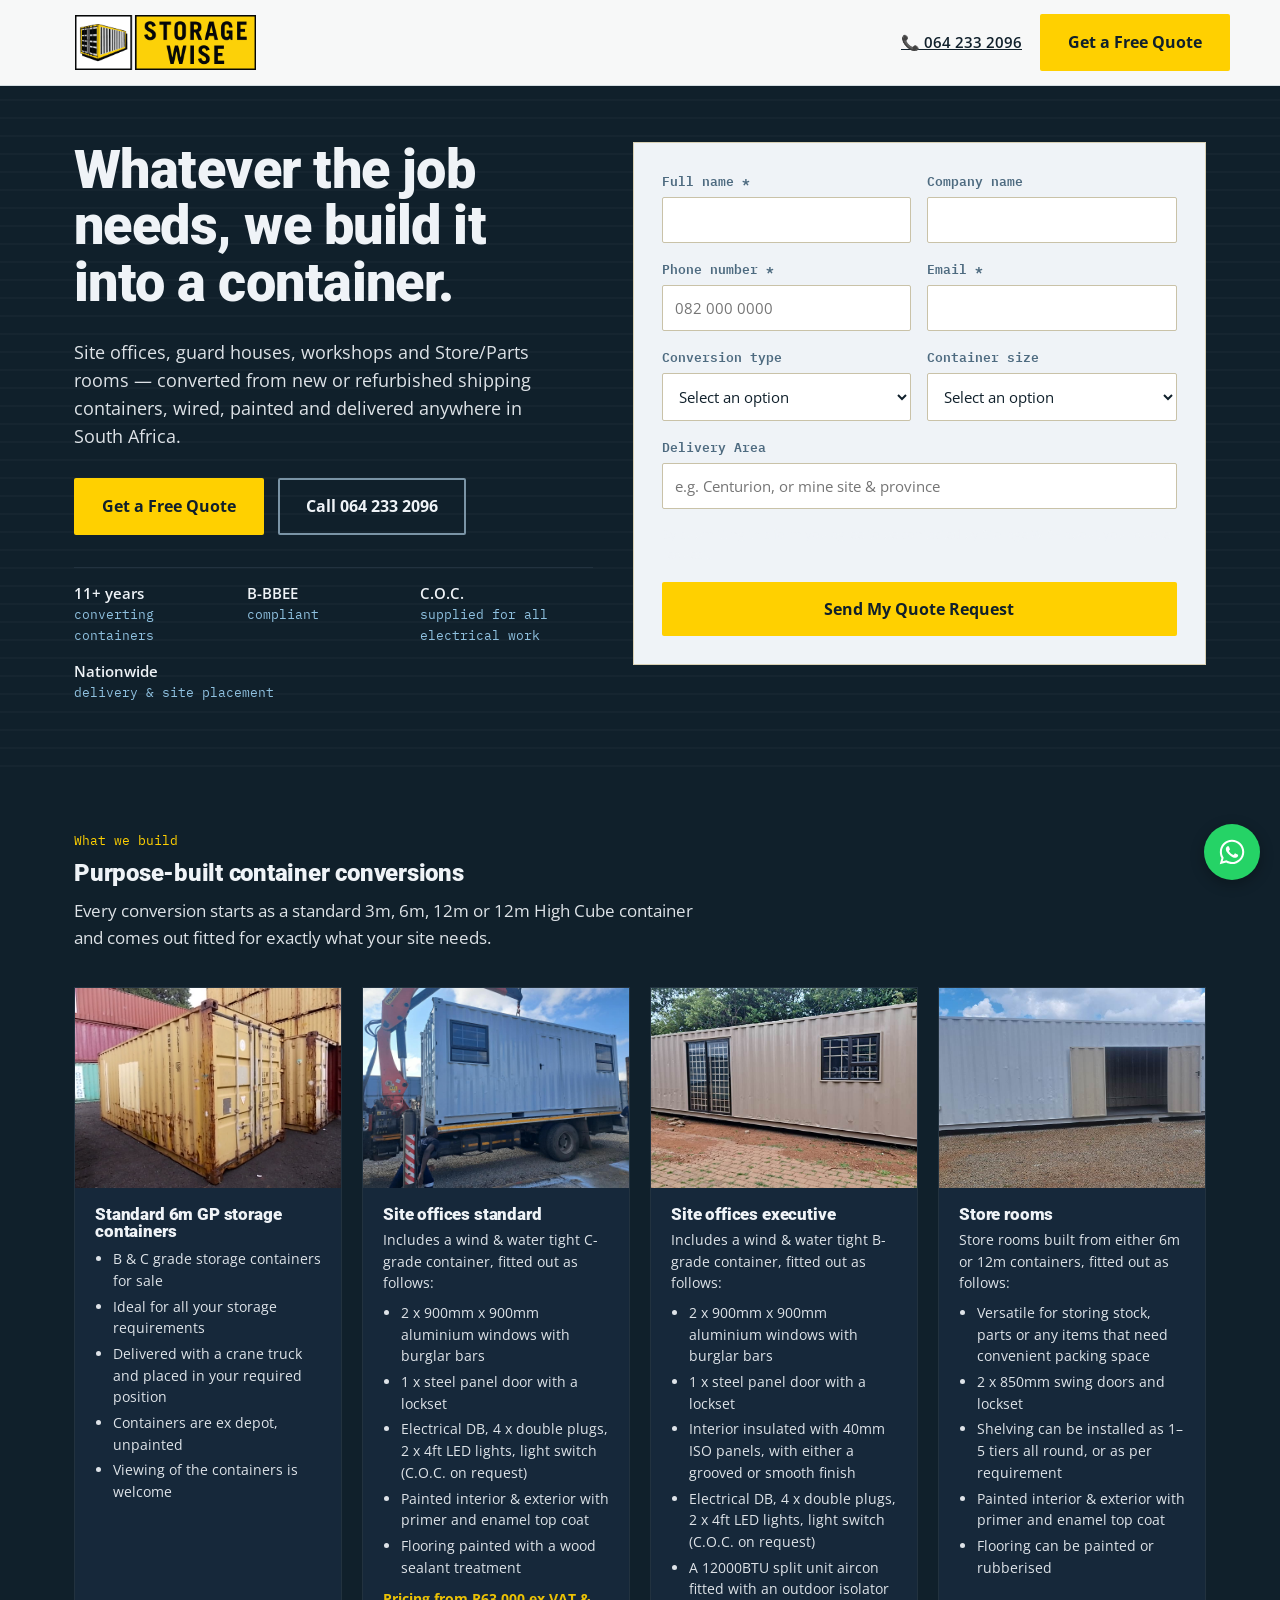
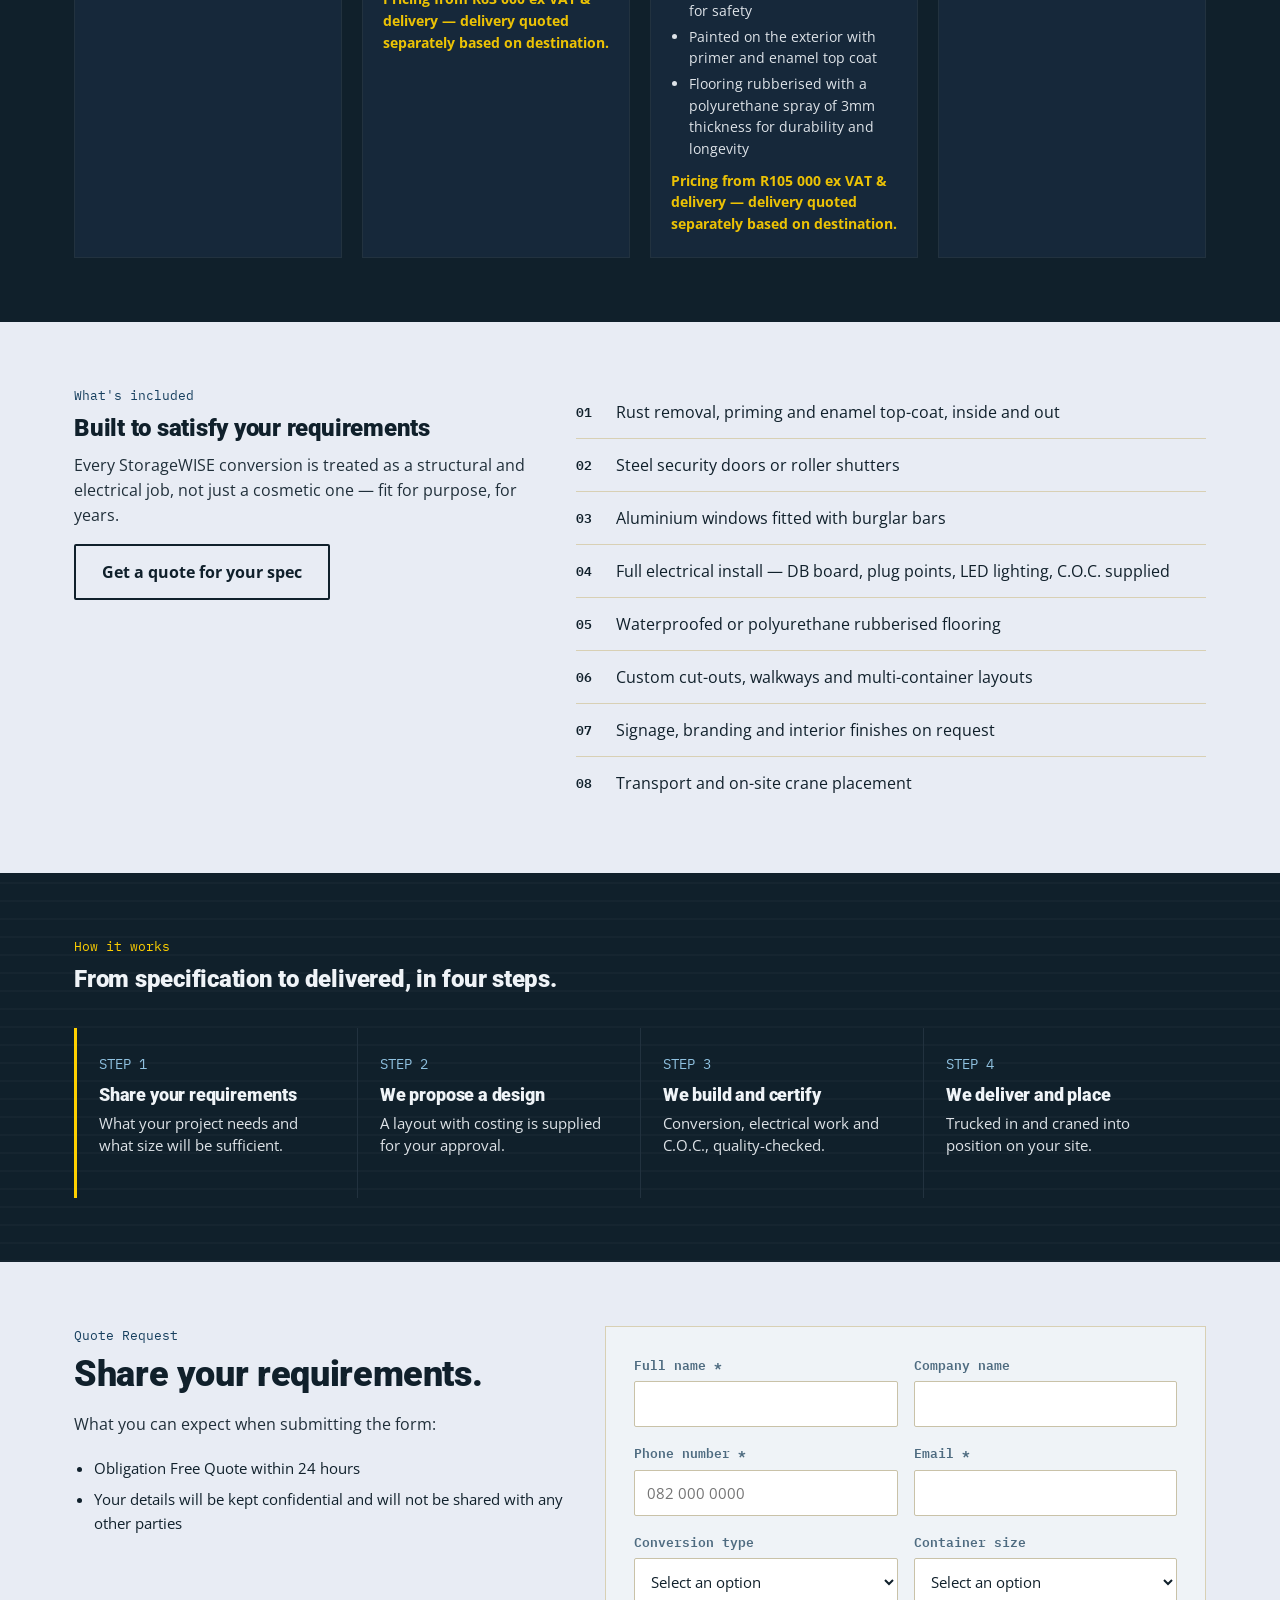
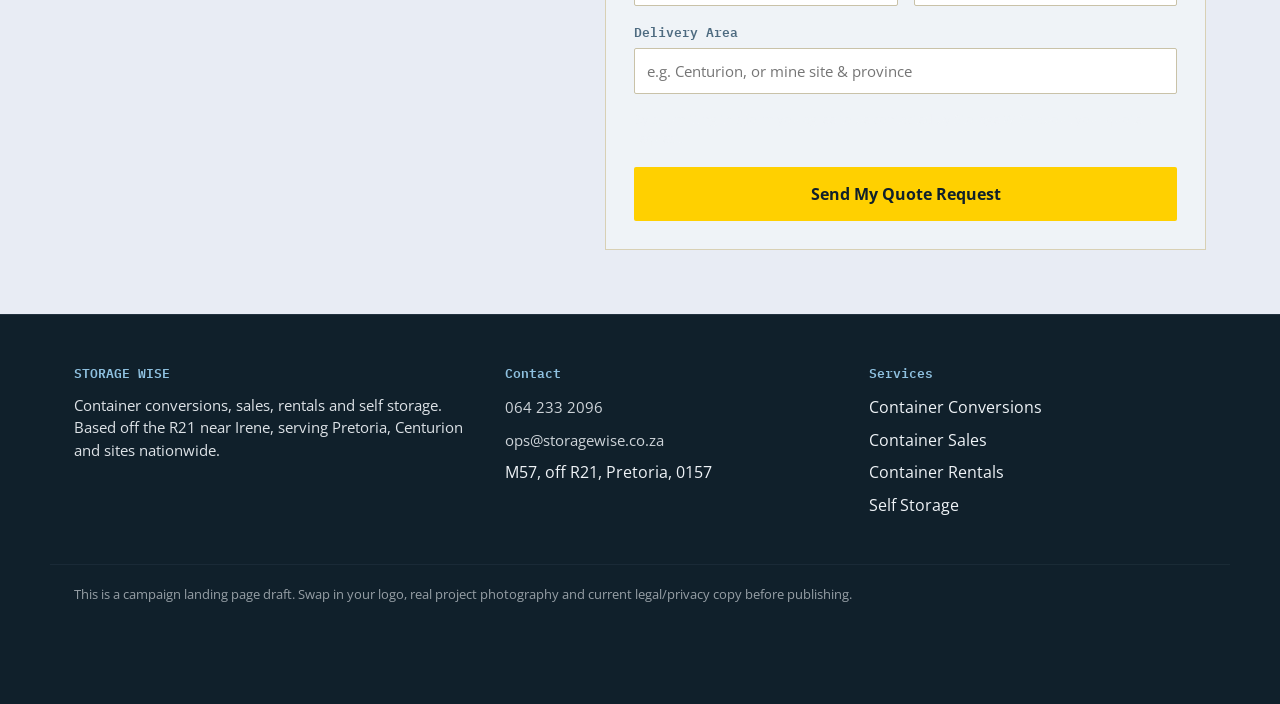
==== commit 43f75206: "Change quote section label to title case Co-Authored-By: Claude Sonnet 5.5 <noreply@anthropic.com>" ====
--- a/index.html
+++ b/index.html
@@ -281,7 +281,7 @@
   <section class="quote-section" id="quote">
     <div class="container quote-wrap">
       <div class="quote-copy">
-        <span class="eyebrow-note">QUOTE REQUEST</span>
+        <span class="eyebrow-note">Quote Request</span>
         <h2>Share your requirements.</h2>
         <p>What you can expect when submitting the form:</p>
         <ul class="quote-perks">
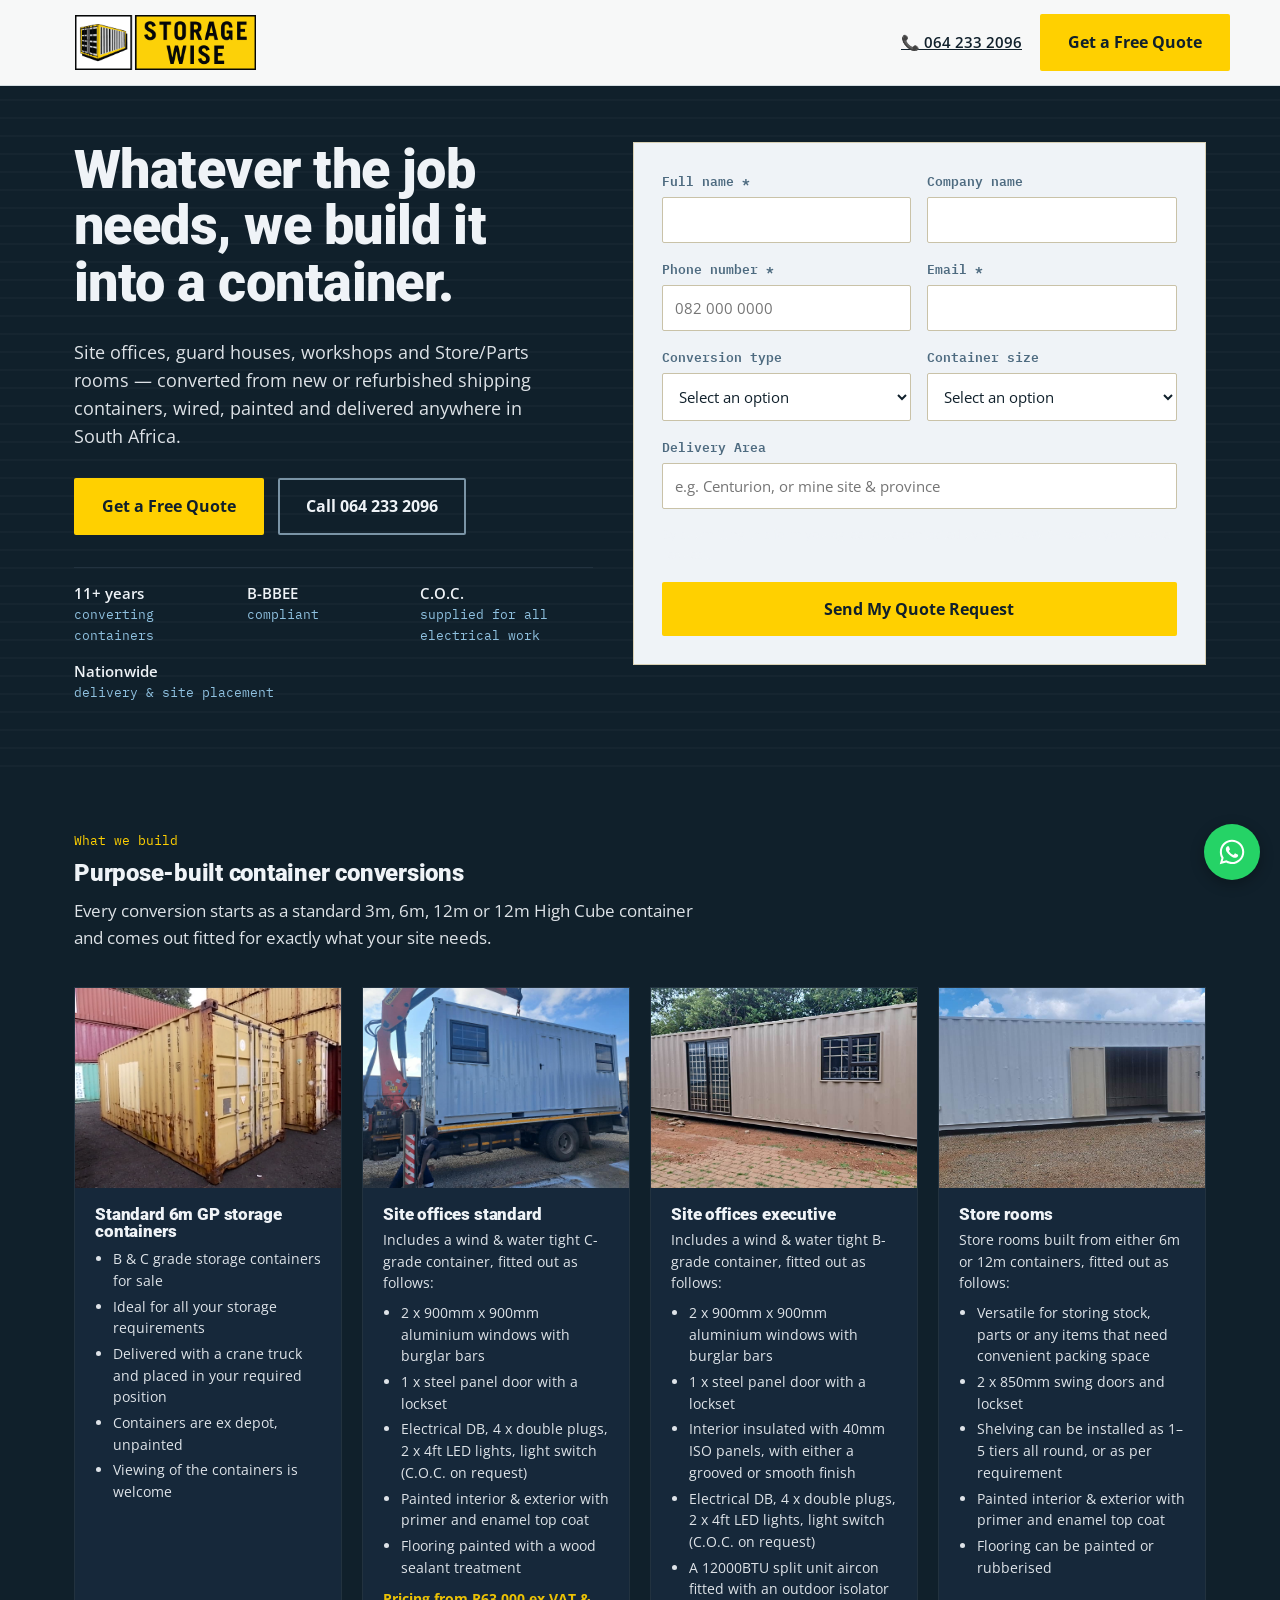
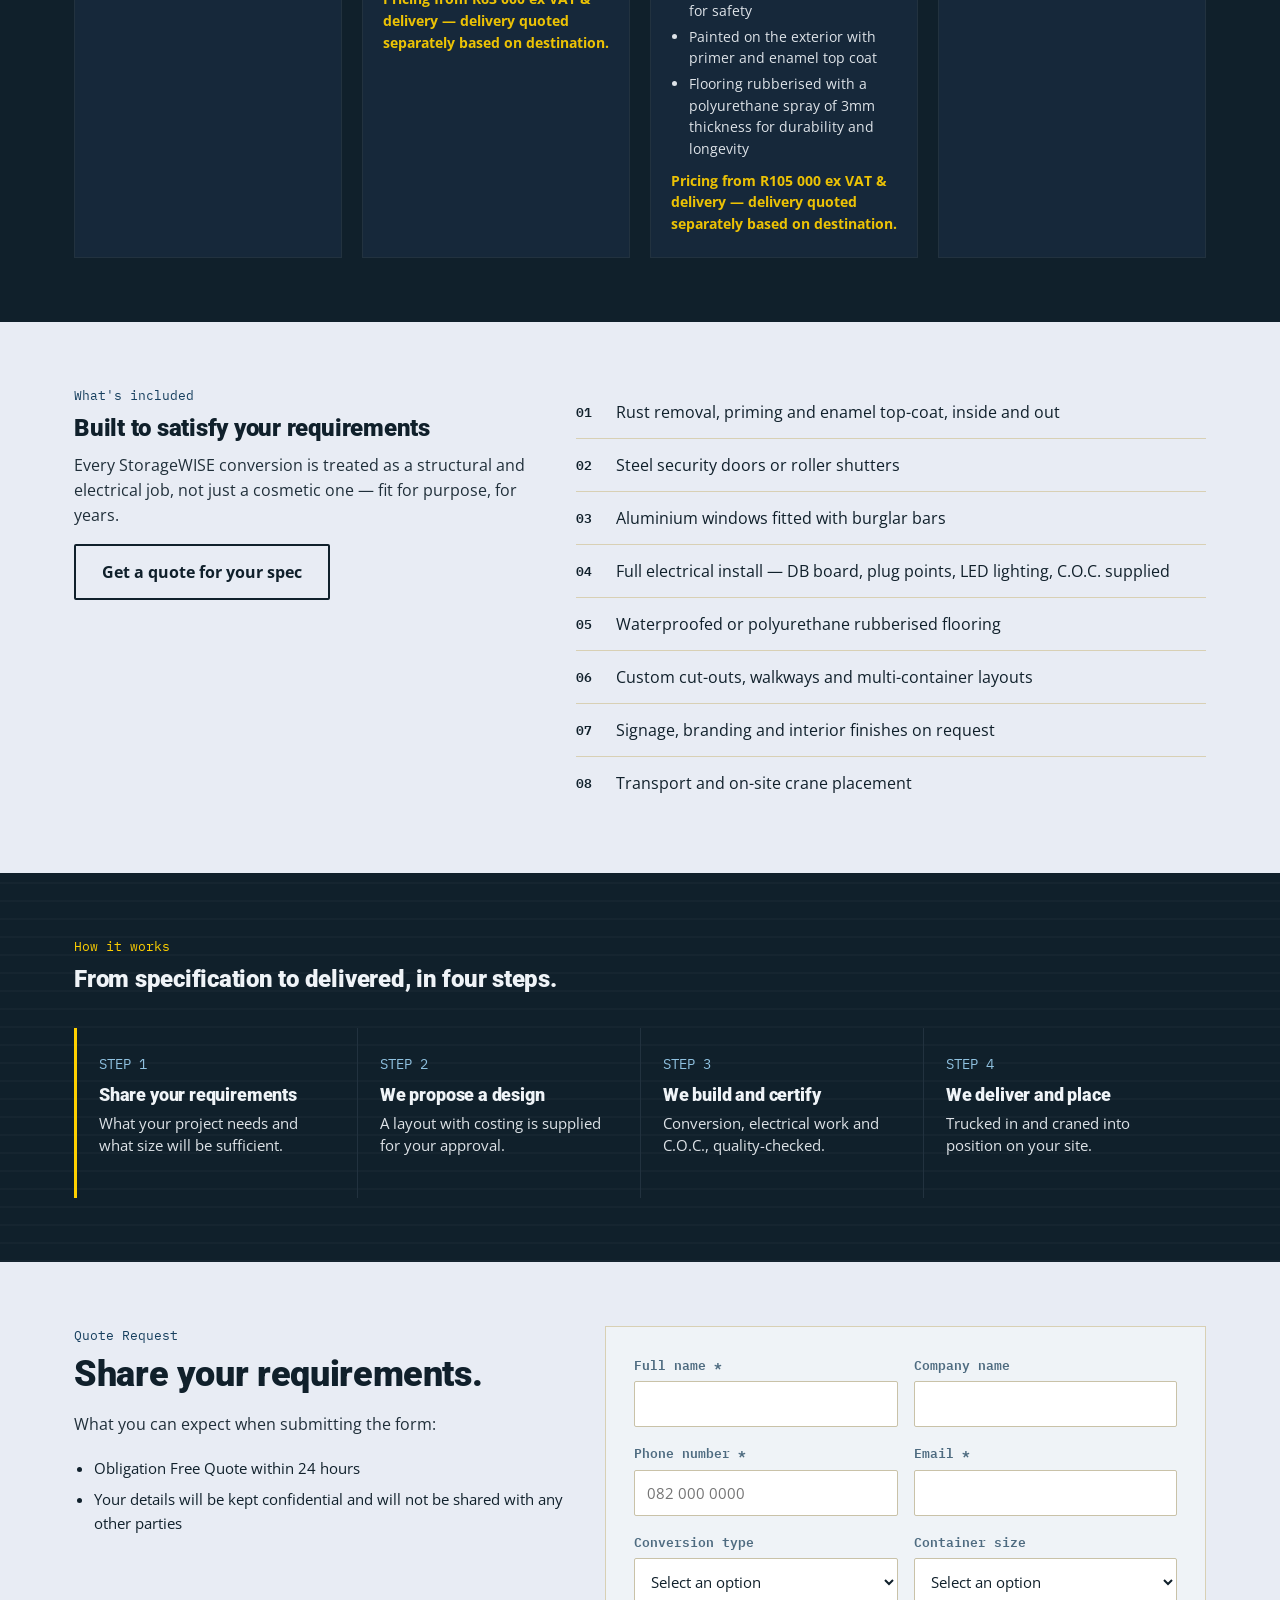
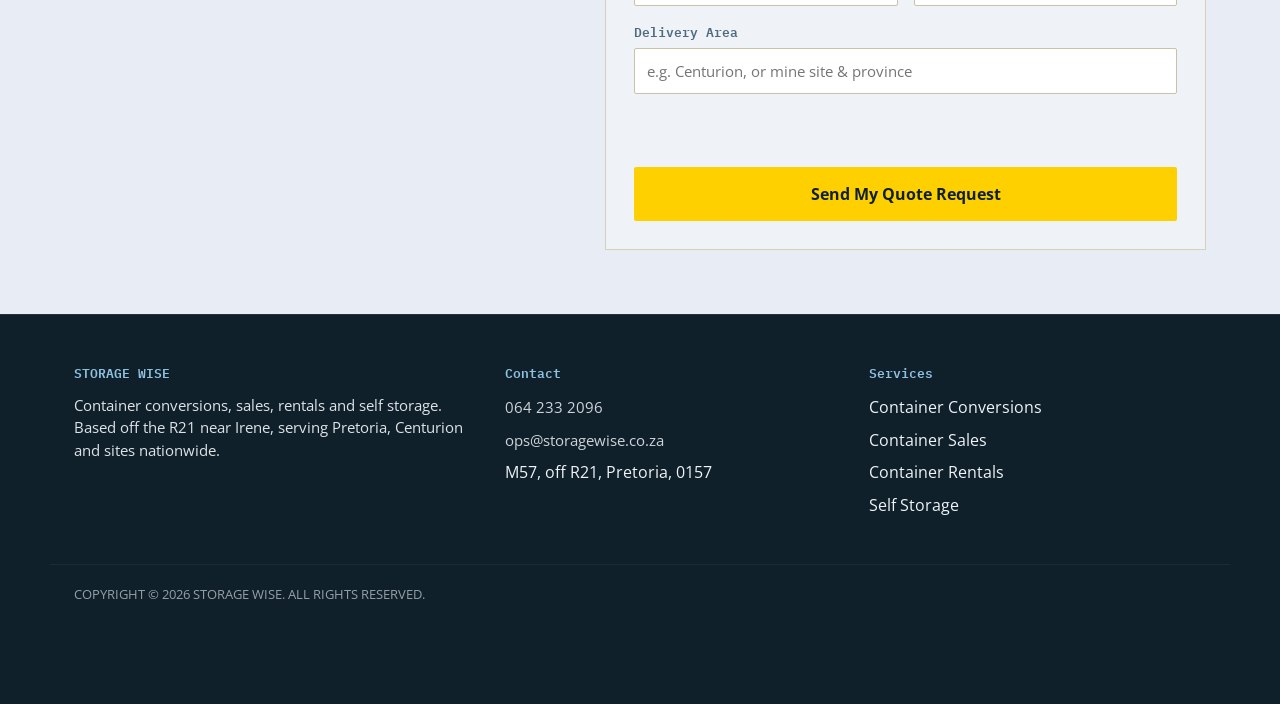
==== commit 96f72ab1: "Replace draft footer note with copyright notice Co-Authored-By: Claude Sonnet 5.5 <noreply@anthropic" ====
--- a/index.html
+++ b/index.html
@@ -384,7 +384,7 @@
     </div>
   </div>
   <div class="container foot-bottom">
-    This is a campaign landing page draft. Swap in your logo, real project photography and current legal/privacy copy before publishing.
+    COPYRIGHT © 2026 STORAGE WISE. ALL RIGHTS RESERVED.
   </div>
 </footer>
 
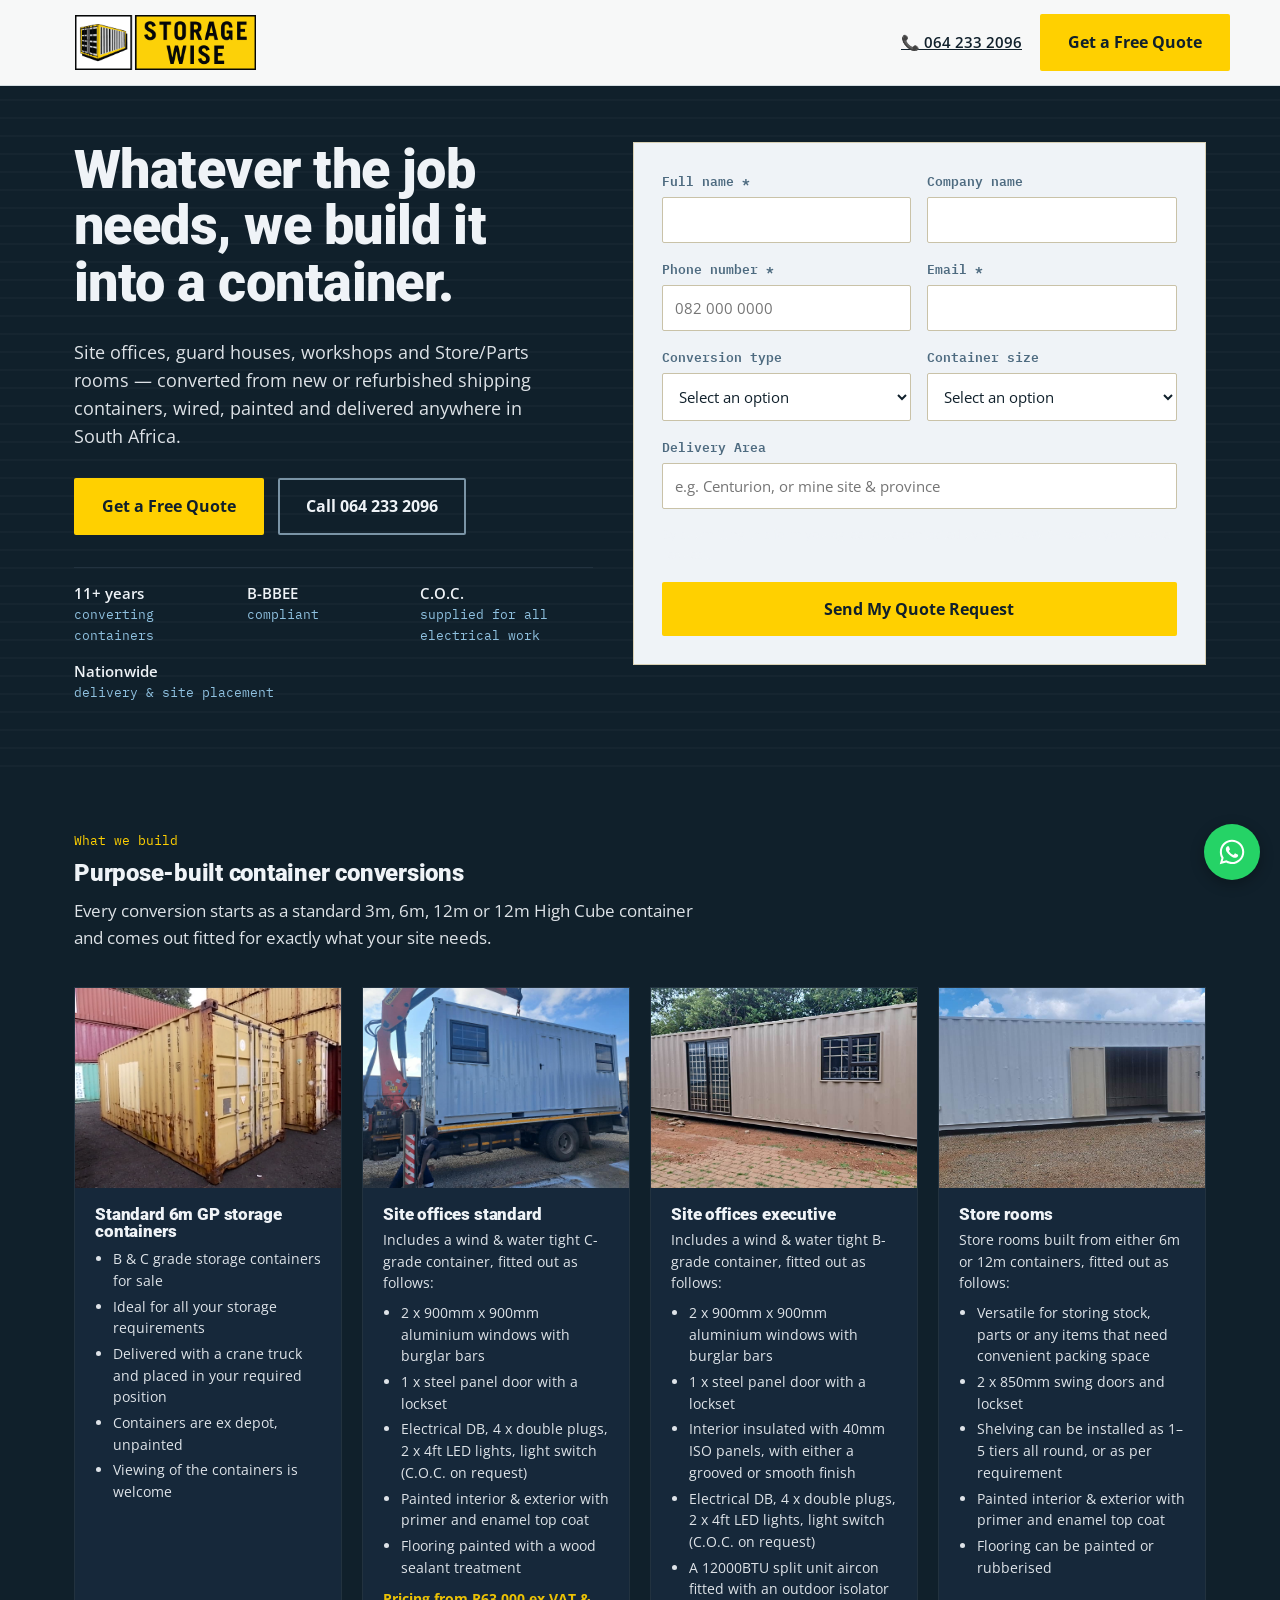
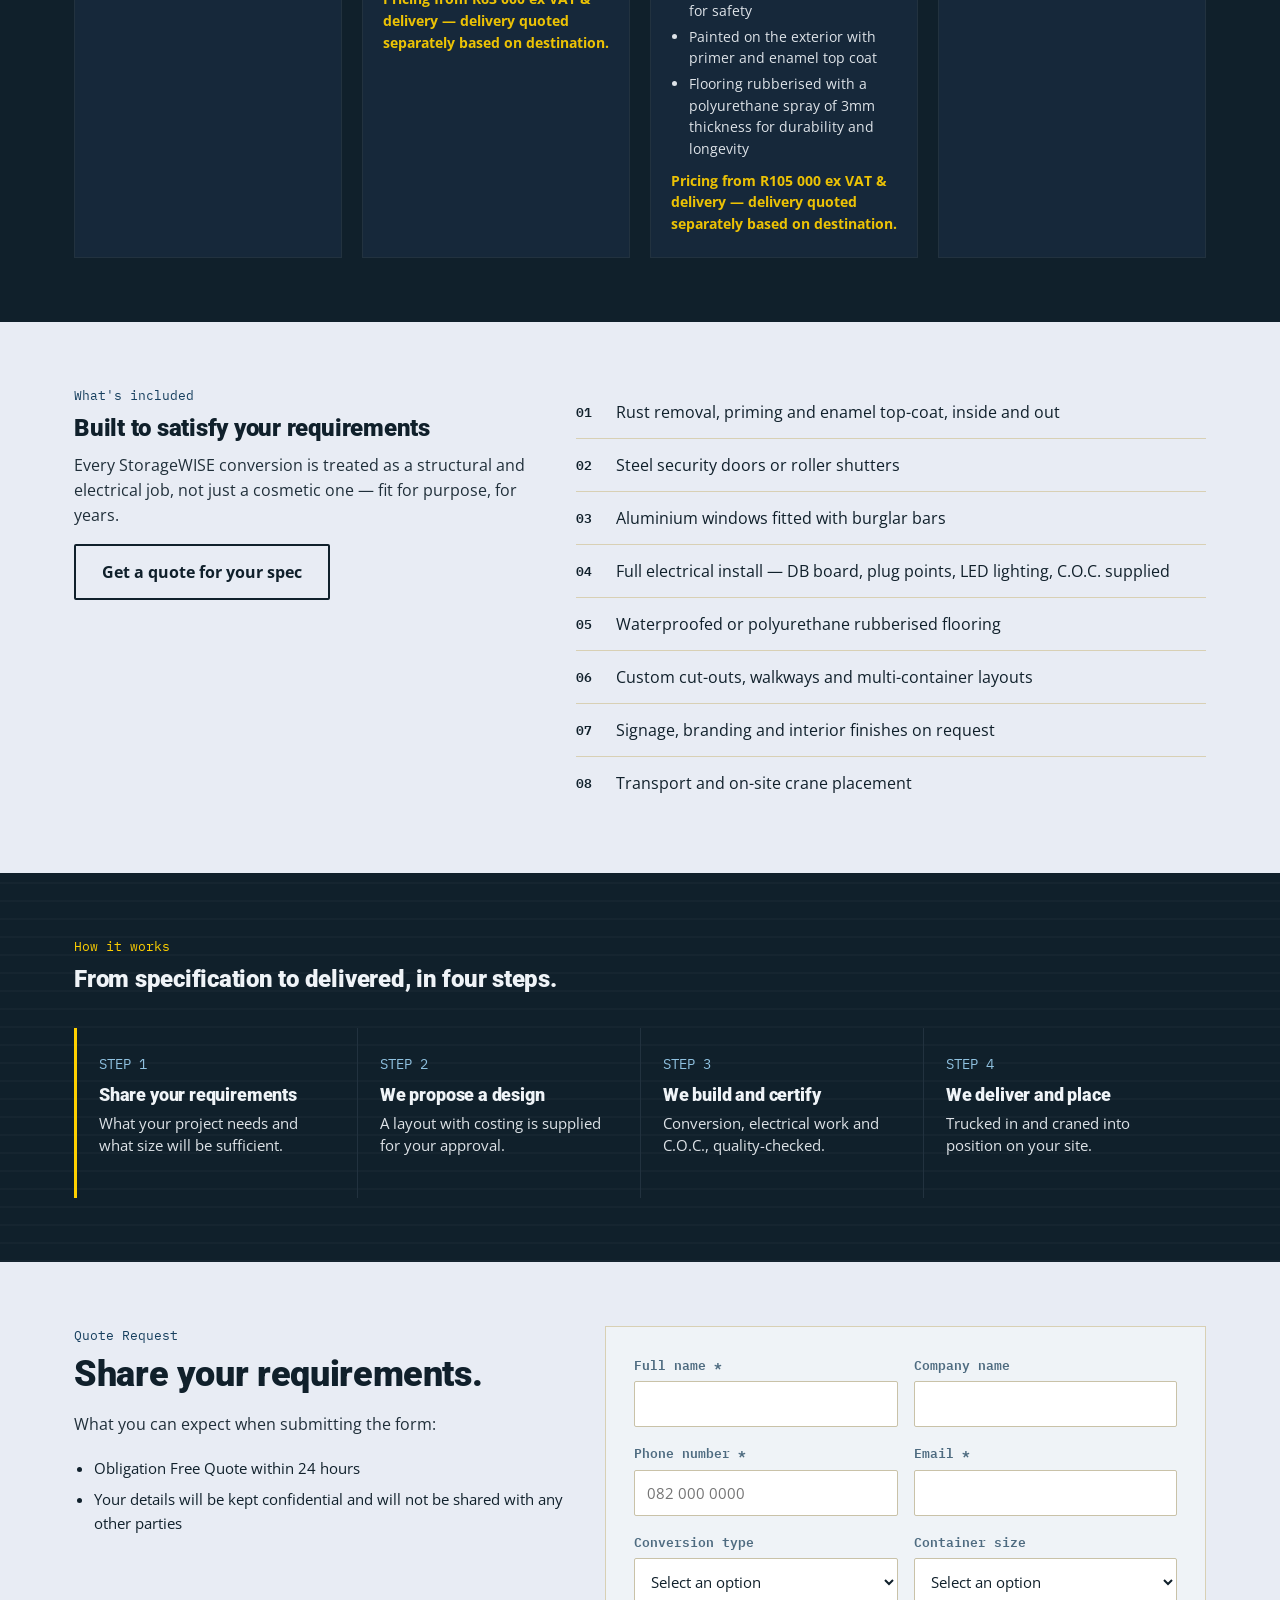
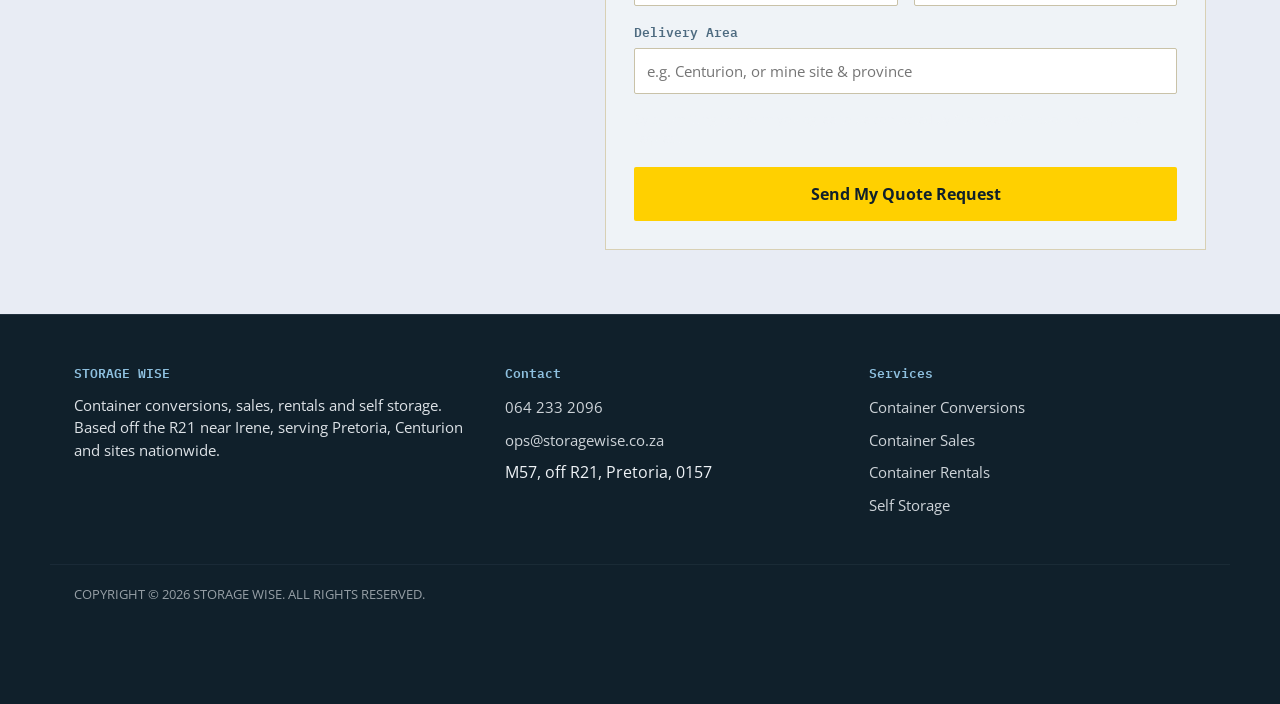
==== commit 727ec41b: "Link footer services to storagewise.co.za pages Co-Authored-By: Claude Sonnet 5.5 <noreply@anthropic" ====
--- a/index.html
+++ b/index.html
@@ -3,6 +3,7 @@
 <head>
 <meta charset="UTF-8">
 <meta name="viewport" content="width=device-width, initial-scale=1.0">
+<link rel="icon" href="favicon.ico" sizes="32x32">
 <title>Container Conversions Pretoria & Nationwide | Storage WISE</title>
 <meta name="description" content="Site offices, guard houses, workshops and Store/Parts rooms converted from shipping containers, wired, painted and delivered anywhere in South Africa.">
 
@@ -376,10 +377,10 @@
     <div>
       <h4>Services</h4>
       <ul class="foot-links">
-        <li>Container Conversions</li>
-        <li>Container Sales</li>
-        <li>Container Rentals</li>
-        <li>Self Storage</li>
+        <li><a href="https://storagewise.co.za/index.php?page=container-conversions">Container Conversions</a></li>
+        <li><a href="https://storagewise.co.za/index.php?page=container-sales">Container Sales</a></li>
+        <li><a href="https://storagewise.co.za/index.php?page=container-rentals">Container Rentals</a></li>
+        <li><a href="https://storagewise.co.za/index.php?page=self-storage">Self Storage</a></li>
       </ul>
     </div>
   </div>
